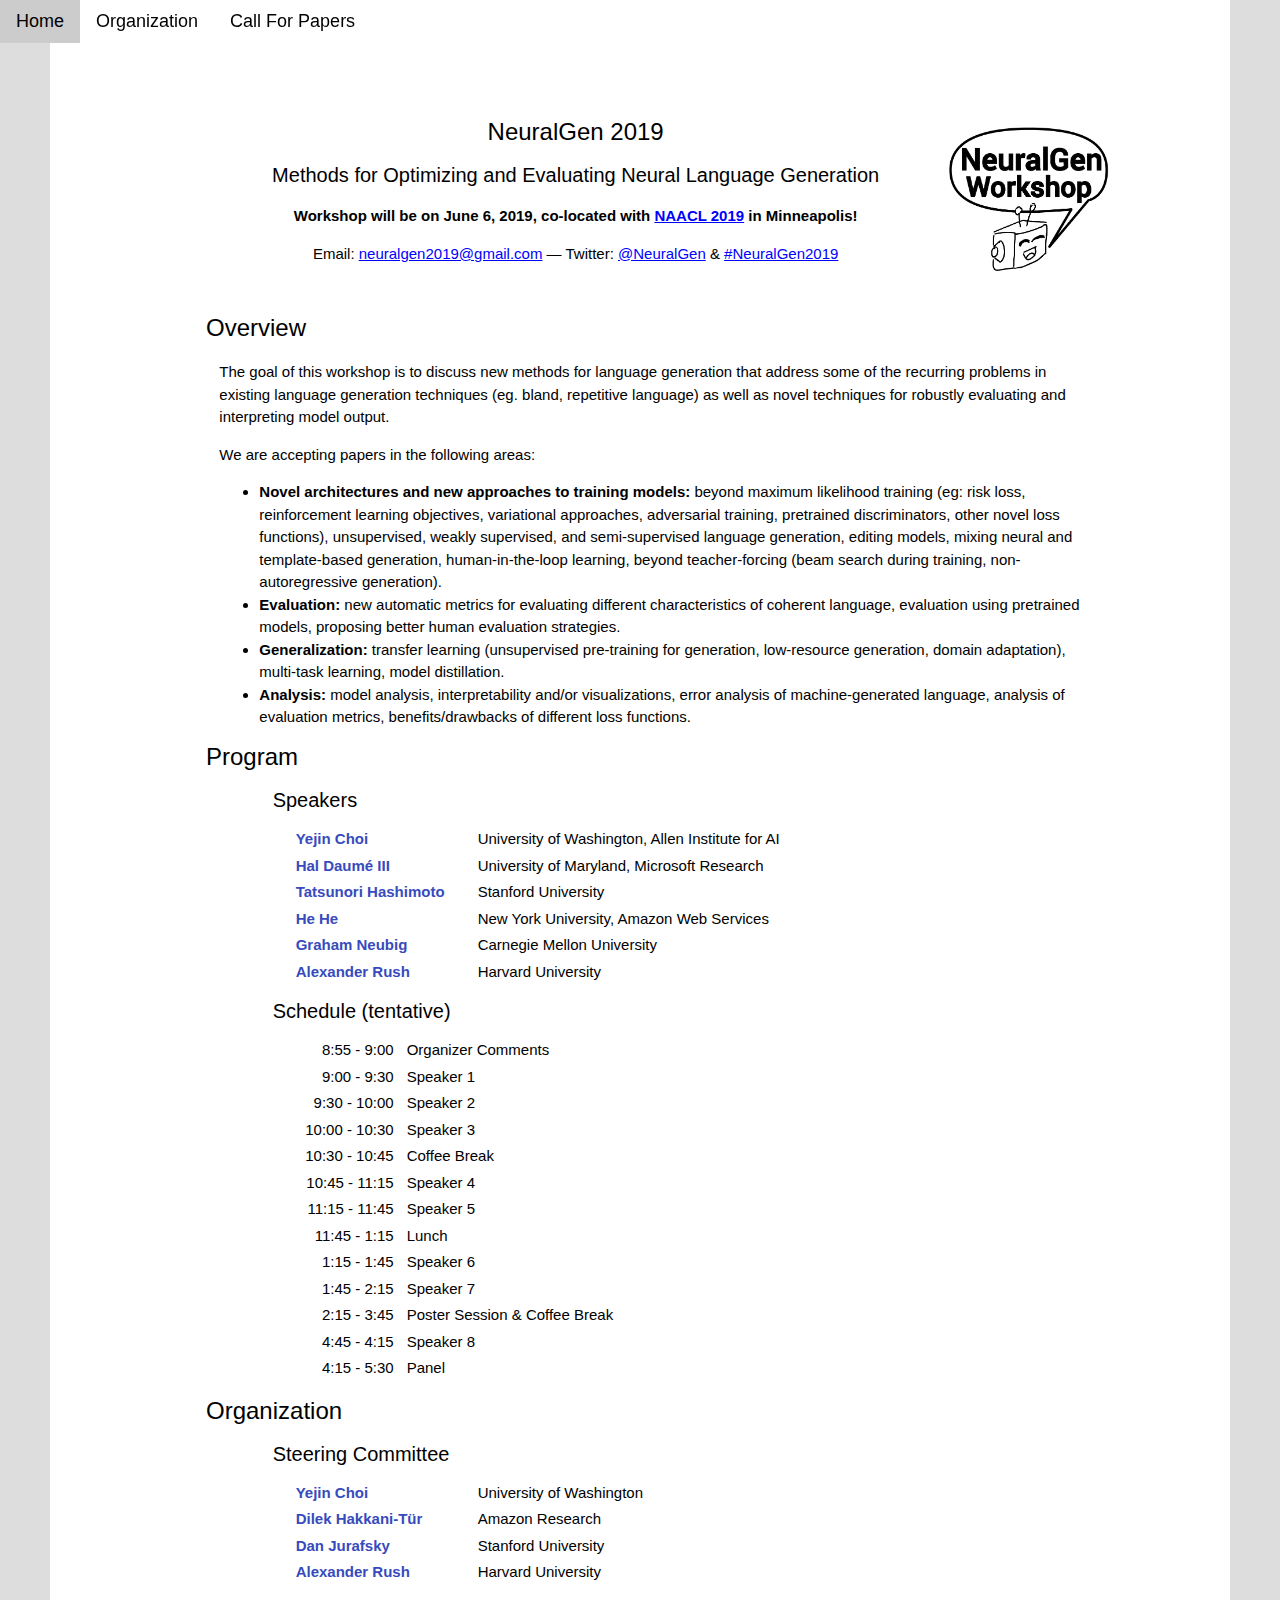
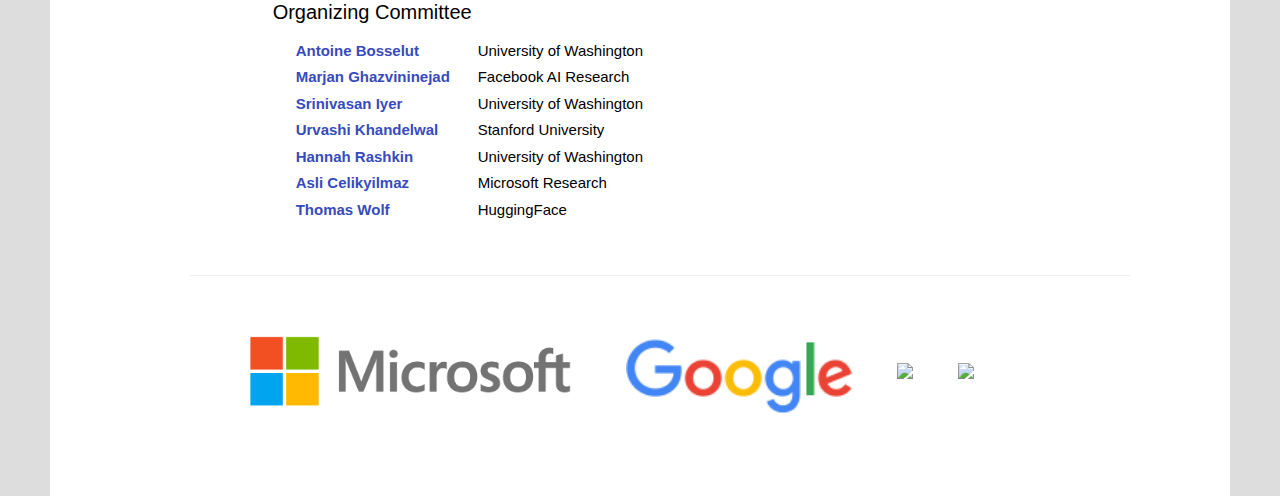
==== index.html @ fc045b29 "add links to homepages" ====
<!DOCTYPE html>
<html>
<title>NeuralGen Workshop</title>
<meta charset="UTF-8">
<meta name="viewport" content="width=device-width, initial-scale=1">
<link rel="stylesheet" href="https://www.w3schools.com/w3css/4/w3.css">
<link rel="stylesheet" href="https://www.w3schools.com/lib/w3-theme-black.css">
<link rel="stylesheet" href="https://fonts.googleapis.com/css?family=Roboto">
<link rel="stylesheet" href="style.css">
<!--link rel="stylesheet" href="https://cdnjs.cloudflare.com/ajax/libs/font-awesome/4.7.0/css/font-awesome.min.css"-->
<style>
html,body,h3,h3,h3,h4,h5,h6 {font-family:sans-serif;}
.w3-sidebar {
  z-index: 3;
  width: 120px;
  top: 43px;
  bottom: 0;
  height: inherit;
}
.w3-top-padding-64{
  padding-top: 64px!important;;
}
.name a{
  color:#374bbd;text-decoration: none;
}
</style>
<body>

<!-- Navbar -->
<div class="w3-top">
  <div class="w3-bar w3-theme w3-top w3-left-align w3-large">
    <a class="w3-bar-item w3-button w3-right w3-hide-large w3-hover-white w3-large w3-theme-l1" href="javascript:void(0)" onclick="w3_open()"><i class="fa fa-bars"></i></a>
    <a href="index.html" class="w3-bar-item w3-button w3-theme-l1">Home</a>
    <a href="organization.html" class="w3-bar-item w3-button w3-hide-small w3-hover-white">Organization</a>
    <a href="cfp.html" class="w3-bar-item w3-button w3-hide-small w3-hover-white">Call For Papers</a>
  </div>
</div>


<!--nav class="w3-sidebar w3-bar-block w3-collapse w3-large w3-theme-l5" id="mySidebar">
</nav-->


<!-- Main content: shift it to the right by 250 pixels when the sidebar is visible -->
<div class="w3-main">
<div class="w3-row w3-top-padding-64">
    <table width="100%" align="center" border="0" cellspacing="0" cellpadding="20">
        <tr>
<td width="75%">
<div class="w3-container" style="text-align:center">
    <table width="100%" align="center" border="0" cellspacing="0" cellpadding="20">
        <tr>
          <td width="67%" valign="middle">
<h3 style="text-align:center"> NeuralGen 2019
  </h3>
  <h4 style="text-align:center">
    Methods for Optimizing and Evaluating Neural Language Generation
  </h4>
  <p><b>Workshop will be on June 6, 2019, co-located with <a href="https://naacl2019.org/">NAACL 2019</a> in Minneapolis!</b></p>

      <p>Email: <a href="mailto:neuralgen2019@gmail.com">neuralgen2019@gmail.com</a> — Twitter: <a href="https://twitter.com/NeuralGen">@NeuralGen</a> & <a href="https://twitter.com/hashtag/neuralgen2019?src=hash">#NeuralGen2019</a></p>
    
    </td>  
      <td width="20%">
          <img src="images/NeuralGen_logo_final.png" width="100%">
        </td>
      </tr>
    </table>
  </div>
    <div class="w3-container">
      <h3 class="w3-text">Overview</h3>
      <div style="margin-left: 10pt;margin-right: 10pt;">
      <p>The goal of this workshop is to discuss new methods for language generation that address some of the recurring problems in existing language generation techniques (eg. bland, repetitive language) as well as novel techniques for robustly evaluating and interpreting model output.</p>
      <p>We are accepting papers in the following areas:</p>
      <ul>
      <li><b>Novel architectures and new approaches to training models:</b> beyond maximum likelihood training (eg: risk loss, reinforcement learning objectives, variational approaches, adversarial training, pretrained discriminators, other novel loss functions), unsupervised, weakly supervised, and semi-supervised language generation, editing models, mixing neural and template-based generation, human-in-the-loop learning, beyond teacher-forcing (beam search during training, non-autoregressive generation).</li>
      <li><b>Evaluation:</b> new automatic metrics for evaluating different characteristics of coherent language, evaluation using pretrained models, proposing better human evaluation strategies.</li>
      <li><b>Generalization:</b> transfer learning (unsupervised pre-training for generation, low-resource generation, domain adaptation), multi-task learning, model distillation.</li>
      <li><b>Analysis:</b> model analysis, interpretability and/or visualizations, error analysis of machine-generated language, analysis of evaluation metrics, benefits/drawbacks of different loss functions.
        </li></ul>
    </div>
    </div>
    <!--div class="w3-third w3-container">
      <p class="w3-border w3-padding-large w3-padding-32 w3-center">AD</p>
      <p class="w3-border w3-padding-large w3-padding-64 w3-center">AD</p>
    </div-->
  </div>

  <div class="w3-row">
    <div class=" w3-container">
      <h3 class="w3-text">Program</h3>

      <div style="margin-left: 50pt;margin-right: 10pt">
      <!--h4>Highlights</h4>
      <ul>
        <li>6-8 speakers</li><li>Poster Session</li><li>Panel Discussion</li>
      </ul-->

      <h4>Speakers</h4>
      <table >

        <tr>
        <td class="name" width="180px"><a href="https://homes.cs.washington.edu/~yejin/"> Yejin Choi</a></td><td class="institution"> University of Washington, Allen Institute for AI</td>
        </tr>

        <tr>
        <td class="name"><a href="http://users.umiacs.umd.edu/~hal/">Hal Daum&eacute;  III</a></td><td class="institution"> University of Maryland, Microsoft Research</td>
        </tr>

        <tr>
        <td class="name"><a href="https://thashim.github.io/">Tatsunori Hashimoto</a></td><td class="institution"> Stanford University</td>
        </tr>

        <tr>
        <td class="name"><a href="https://hhexiy.github.io/">He He</a></td><td class="institution"> New York University, Amazon Web Services</td>
        </tr>

        <tr>
        <td class="name"><a href="http://www.phontron.com/">Graham Neubig</a></td><td class="institution"> Carnegie Mellon University</td>
        </tr>
        
        <tr>
        <td class="name"><a href="https://nlp.seas.harvard.edu/rush.html">Alexander Rush</a></td><td class="institution"> Harvard University</td>
        </tr>
      </table>

      <h4>Schedule (tentative)</h4>
      <table>
        <tr><td width="100px" style="text-align:right">8:55 - 9:00</td><td style="padding-left:10px">Organizer Comments</td></tr>
        <tr><td style="text-align:right"> 9:00 - 9:30</td><td style="padding-left:10px">Speaker 1</td></tr>
        <tr><td style="text-align:right"> 9:30 - 10:00</td><td style="padding-left:10px">Speaker 2</td></tr>
        <tr><td style="text-align:right"> 10:00 - 10:30</td><td style="padding-left:10px">Speaker 3</td></tr>
        <tr><td style="text-align:right"> 10:30 - 10:45</td><td style="padding-left:10px">Coffee Break</td></tr>
        <tr><td style="text-align:right"> 10:45 - 11:15</td><td style="padding-left:10px">Speaker 4</td></tr>
        <tr><td style="text-align:right"> 11:15 - 11:45</td><td style="padding-left:10px">Speaker 5</td></tr>
        <tr><td style="text-align:right"> 11:45 - 1:15</td><td style="padding-left:10px">Lunch</td></tr>
        <tr><td style="text-align:right"> 1:15 - 1:45</td><td style="padding-left:10px">Speaker 6</td></tr>
        <tr><td style="text-align:right"> 1:45 - 2:15</td><td style="padding-left:10px">Speaker 7</td></tr>
        <tr><td style="text-align:right"> 2:15 - 3:45</td><td style="padding-left:10px">Poster Session  & Coffee Break</td></tr>
        <tr><td style="text-align:right"> 4:45 - 4:15</td><td style="padding-left:10px">Speaker 8</td></tr>
        <tr><td style="text-align:right"> 4:15 - 5:30</td><td style="padding-left:10px">Panel</td></tr>

      </table>
    </div>
    </div>
    <!--div class="w3-third w3-container">
      <p class="w3-border w3-padding-large w3-padding-32 w3-center">AD</p>
      <p class="w3-border w3-padding-large w3-padding-64 w3-center">AD</p>
    </div-->
  </div>
  <div class="w3-row" style="padding-bottom:30px;">
    <div class="w3-container">
      <h3 class="w3-text">Organization</h3>

      <div style="margin-left: 50pt;margin-right: 10pt">
      <h4>Steering Committee</h4>
      <table>
        <tr>
        <td width="180px" class="name"><a href="https://homes.cs.washington.edu/~yejin/"> Yejin Choi </a></td><td class="institution"> University of Washington </td>
        </tr>
        <tr>
        <td class="name"><a href="https://scholar.google.com/citations?user=GMcL_9kAAAAJ">Dilek Hakkani-Tür</a></td><td class="institution"> Amazon Research</td>
        </tr>
        <tr>
        <td class="name"><a href="https://web.stanford.edu/~jurafsky/">Dan Jurafsky</a></td><td class="institution">Stanford University</td>
        </tr>
        <tr>
        <td class="name"><a href="https://nlp.seas.harvard.edu/rush.html">Alexander Rush</a></td><td class="institution"> Harvard University</td>
        </tr>
      </table>
      <h4>Organizing Committee</h4>
      <table>
        <tr>
        <td width="180px" class="name"><a href="https://atcbosselut.github.io/">Antoine Bosselut</a></td><td class="institution"> University of Washington</td>
        </tr>
        <tr>
        <td class="name"><a href="https://scholar.google.com/citations?user=IRTtnAIAAAAJ&hl=en">Marjan Ghazvininejad</a></td><td class="institution">Facebook AI Research</td>
        </tr>
        <tr>
        <td class="name"><a href="http://sriniiyer.github.io/">Srinivasan Iyer</a></td><td class="institution">University of Washington</td>
        </tr>
        <tr>
        <td class="name"><a href="https://nlp.stanford.edu/~urvashik/">Urvashi Khandelwal</a></td><td class="institution"> Stanford University</td>
        </tr>
        <tr>
        <td class="name"><a href="https://homes.cs.washington.edu/~hrashkin/">Hannah Rashkin</a></td><td class="institution">University of Washington</td>
        </tr>
        <tr>
        <td class="name"><a href="https://www.microsoft.com/en-us/research/people/aslicel/"> Asli Celikyilmaz</a></td><td class="institution">Microsoft Research</td>
        </tr>
        <tr>
        <td class="name"><a href="http://thomwolf.io/">Thomas Wolf</a></td><td class="institution">HuggingFace</td>
        </tr>
      </table>



    </div>
  </div>

  </div>
<hr>
  <div class="w3-row" style="padding-bottom:30px;">
    <div class="w3-container">
      <!--h3 class="w3-text">Sponsors</h3>
      <img src="images/Microsoft-logo_rgb_gray.png" width="300px">&nbsp;&nbsp;
      <img style="margin-top:15px" src="images/GoogleLogo_Color.png" width="180px">&nbsp;&nbsp;&nbsp;&nbsp;&nbsp;&nbsp;&nbsp;&nbsp;&nbsp;
      <img src="images/huggingface.png" width="80px">&nbsp;&nbsp;&nbsp;&nbsp;&nbsp;&nbsp;&nbsp;&nbsp;&nbsp;&nbsp;
      <img src="images/facebook-logo.png" width="100px">&nbsp;&nbsp;&nbsp;&nbsp;&nbsp;&nbsp;&nbsp;&nbsp;
      <br-->

      <img src="images/Microsoft-logo_rgb_gray.png" height="150px">&nbsp;&nbsp;
      <img style="margin-top:15px" src="images/GoogleLogo_Color.png" height="80px">&nbsp;&nbsp;&nbsp;&nbsp;&nbsp;&nbsp;&nbsp;&nbsp;&nbsp;
      <img src="images/huggingface.png" height="100px">&nbsp;&nbsp;&nbsp;&nbsp;&nbsp;&nbsp;&nbsp;&nbsp;&nbsp;&nbsp;
      <img src="images/facebook-logo.png" height="40px">&nbsp;&nbsp;&nbsp;&nbsp;&nbsp;&nbsp;&nbsp;&nbsp;

    </div>
  </div>

<!-- END MAIN -->
</div>

<script>
// Get the Sidebar
var mySidebar = document.getElementById("mySidebar");


</script>
</body>
</html>
---- style.css ----
.name {
   font-weight: bold;
   font-size: 15px;
}
.institution{
   font-weight:lighter;
   %color:#557777;
}

table{
   margin-left:20px;
   margin-right:20px;
}



body{
   background-color:#dddddd;
}

.w3-main{
   margin-left:50px;
   margin-right: 50px;
   padding-left:100px;
   padding-right:100px;
   background-color:white;
}

#timer{
   color:#4682b4;
}

ul{
   margin:0px;
}

td,tr{
   height:20px;
}

a{
   color:blue;
}
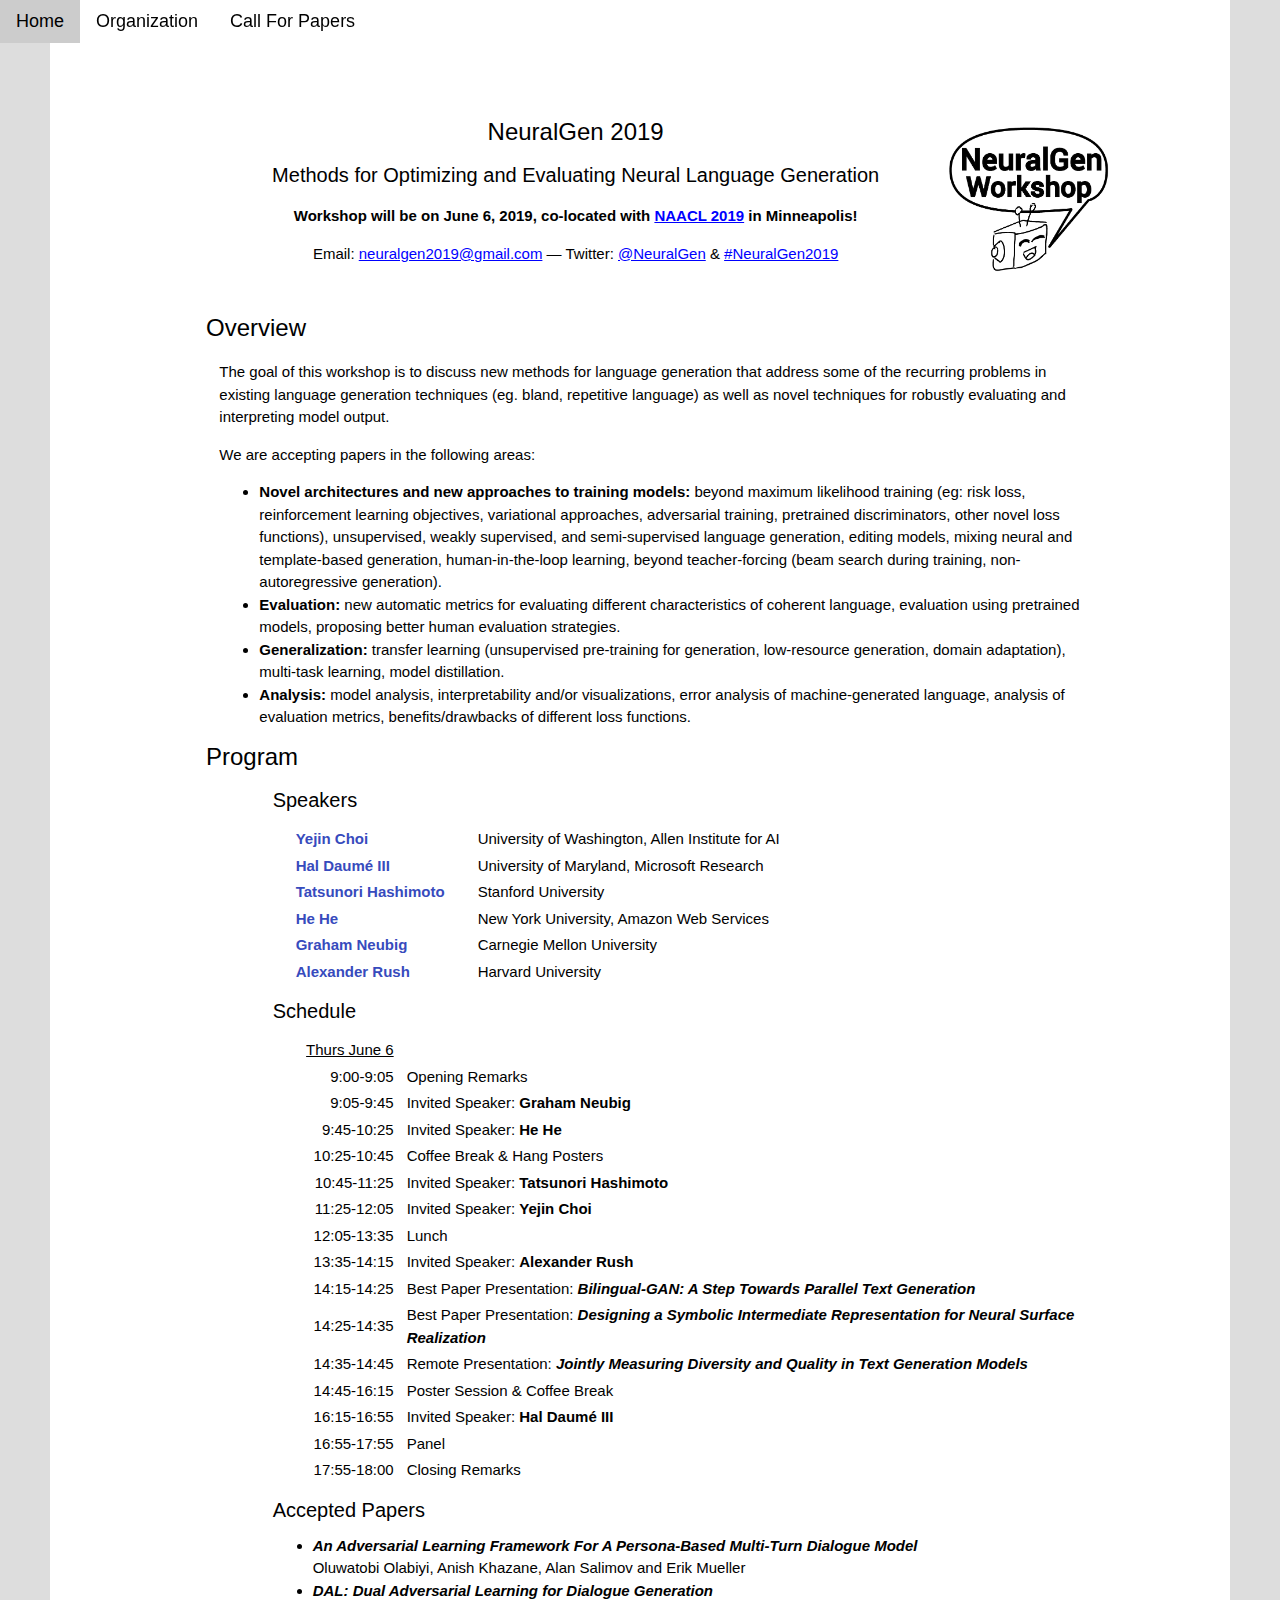
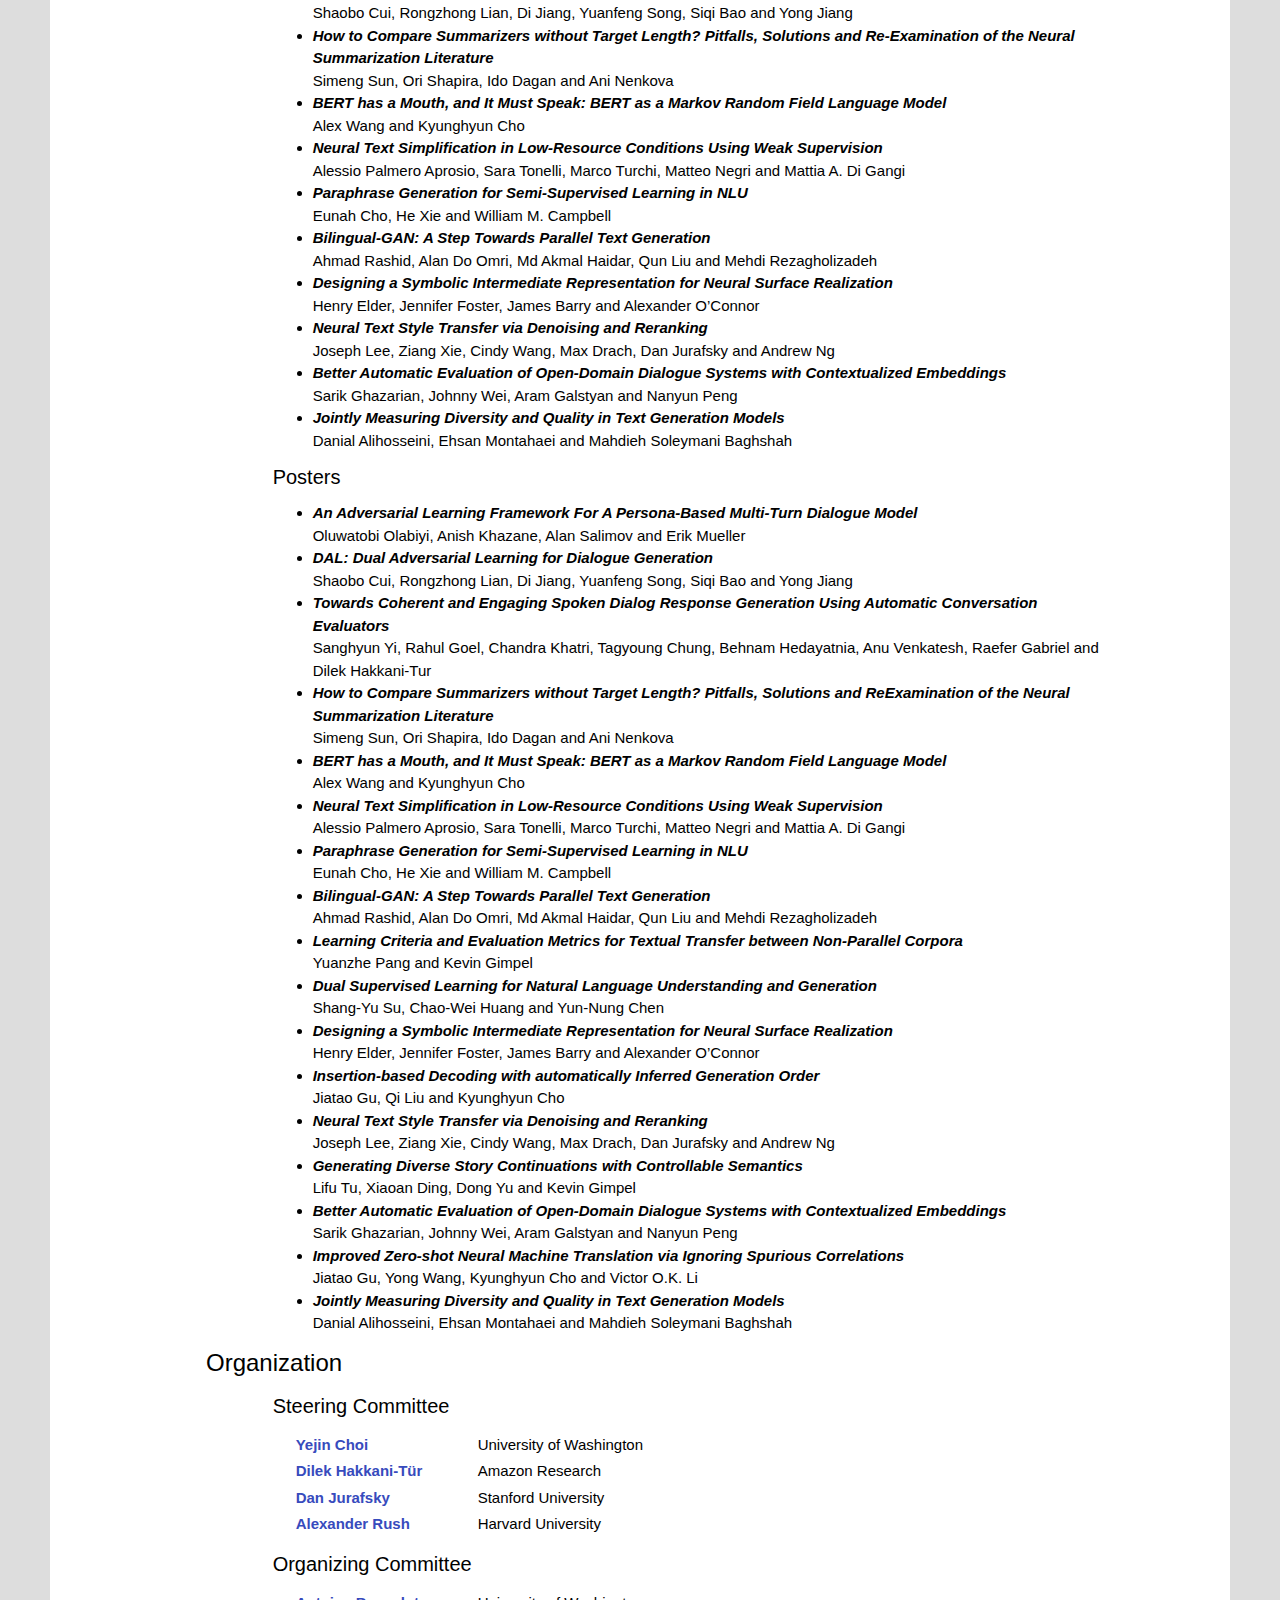
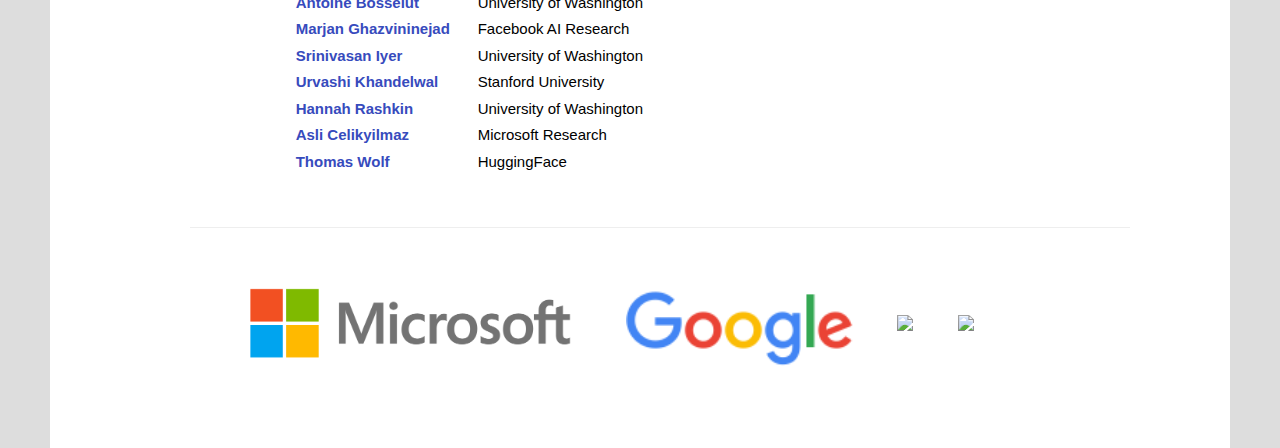
==== commit 0f7226e2: "updated schedule + ppr and poster list" ====
--- a/index.html
+++ b/index.html
@@ -23,10 +23,17 @@
 .name a{
   color:#374bbd;text-decoration: none;
 }
+.schedulename{
+  font-weight:bold;
+}
+.papertitle{
+  font-style:italic;
+  font-weight:bold;
+}
 </style>
 <body>
 
-<!-- Navbar -->
+<!-Navbar -->
 <div class="w3-top">
   <div class="w3-bar w3-theme w3-top w3-left-align w3-large">
     <a class="w3-bar-item w3-button w3-right w3-hide-large w3-hover-white w3-large w3-theme-l1" href="javascript:void(0)" onclick="w3_open()"><i class="fa fa-bars"></i></a>
@@ -41,7 +48,7 @@
 </nav-->
 
 
-<!-- Main content: shift it to the right by 250 pixels when the sidebar is visible -->
+<!-Main content: shift it to the right by 250 pixels when the sidebar is visible -->
 <div class="w3-main">
 <div class="w3-row w3-top-padding-64">
     <table width="100%" align="center" border="0" cellspacing="0" cellpadding="20">
@@ -124,23 +131,123 @@
         </tr>
       </table>
 
-      <h4>Schedule (tentative)</h4>
+      <h4>Schedule</h4>
       <table>
-        <tr><td width="100px" style="text-align:right">8:55 - 9:00</td><td style="padding-left:10px">Organizer Comments</td></tr>
-        <tr><td style="text-align:right"> 9:00 - 9:30</td><td style="padding-left:10px">Speaker 1</td></tr>
-        <tr><td style="text-align:right"> 9:30 - 10:00</td><td style="padding-left:10px">Speaker 2</td></tr>
-        <tr><td style="text-align:right"> 10:00 - 10:30</td><td style="padding-left:10px">Speaker 3</td></tr>
-        <tr><td style="text-align:right"> 10:30 - 10:45</td><td style="padding-left:10px">Coffee Break</td></tr>
-        <tr><td style="text-align:right"> 10:45 - 11:15</td><td style="padding-left:10px">Speaker 4</td></tr>
-        <tr><td style="text-align:right"> 11:15 - 11:45</td><td style="padding-left:10px">Speaker 5</td></tr>
-        <tr><td style="text-align:right"> 11:45 - 1:15</td><td style="padding-left:10px">Lunch</td></tr>
-        <tr><td style="text-align:right"> 1:15 - 1:45</td><td style="padding-left:10px">Speaker 6</td></tr>
-        <tr><td style="text-align:right"> 1:45 - 2:15</td><td style="padding-left:10px">Speaker 7</td></tr>
-        <tr><td style="text-align:right"> 2:15 - 3:45</td><td style="padding-left:10px">Poster Session  & Coffee Break</td></tr>
-        <tr><td style="text-align:right"> 4:45 - 4:15</td><td style="padding-left:10px">Speaker 8</td></tr>
-        <tr><td style="text-align:right"> 4:15 - 5:30</td><td style="padding-left:10px">Panel</td></tr>
-
+        <tr><td width="100px" style="text-align:right"><u>Thurs June 6</u></td><td style="padding-left:10px"></td></tr>
+        <tr><td width="100px" style="text-align:right">9:00-9:05</td><td style="padding-left:10px">Opening Remarks</td></tr>
+        <tr><td style="text-align:right"> 9:05-9:45</td><td style="padding-left:10px">Invited Speaker: <span class="schedulename">Graham Neubig</span></td></tr>
+        <tr><td style="text-align:right"> 9:45-10:25</td><td style="padding-left:10px">Invited Speaker: <span class="schedulename">He He</span></td></tr>
+        <tr><td style="text-align:right"> 10:25-10:45</td><td style="padding-left:10px">Coffee Break & Hang Posters</td></tr>
+        <tr><td style="text-align:right"> 10:45-11:25</td><td style="padding-left:10px">Invited Speaker: <span class="schedulename">Tatsunori Hashimoto</span></td></tr>
+        <tr><td style="text-align:right"> 11:25-12:05</td><td style="padding-left:10px">Invited Speaker: <span class="schedulename">Yejin Choi</span></td></tr>
+        <tr><td style="text-align:right"> 12:05-13:35</td><td style="padding-left:10px">Lunch</td></tr>
+        <tr><td style="text-align:right"> 13:35-14:15</td><td style="padding-left:10px">Invited Speaker: <span class="schedulename">Alexander Rush</span></td></tr>
+        <tr><td style="text-align:right"> 14:15-14:25</td><td style="padding-left:10px">Best Paper Presentation: <span class="papertitle">Bilingual-GAN: A Step Towards Parallel Text Generation</span></td></tr>
+        <tr><td style="text-align:right"> 14:25-14:35</td><td style="padding-left:10px">Best Paper Presentation: <span class="papertitle">Designing a Symbolic Intermediate Representation for Neural Surface Realization</span> </td></tr>
+        <tr><td style="text-align:right"> 14:35-14:45</td><td style="padding-left:10px">Remote Presentation: <span class="papertitle">Jointly Measuring Diversity and Quality in Text Generation Models</span></td></tr>
+        <tr><td style="text-align:right"> 14:45-16:15</td><td style="padding-left:10px">Poster Session  & Coffee Break</td></tr>
+        <tr><td style="text-align:right"> 16:15-16:55</td><td style="padding-left:10px">Invited Speaker:  <span class="schedulename">Hal Daumé III</span></td></tr>
+        <tr><td style="text-align:right"> 16:55-17:55</td><td style="padding-left:10px">Panel</td></tr>
+        <tr><td style="text-align:right"> 17:55-18:00</td><td style="padding-left:10px">Closing Remarks</td></tr>
       </table>
+
+      <h4>Accepted Papers</h4>
+    <ul>
+      <li>
+ <span class="papertitle">An Adversarial Learning Framework For A Persona-Based Multi-Turn Dialogue Model</span><br>
+Oluwatobi Olabiyi, Anish Khazane, Alan Salimov and Erik Mueller
+      </li><li>
+ <span class="papertitle">DAL: Dual Adversarial Learning for Dialogue Generation</span><br>
+Shaobo Cui, Rongzhong Lian, Di Jiang, Yuanfeng Song, Siqi Bao and Yong Jiang
+      </li><li>
+ <span class="papertitle">How to Compare Summarizers without Target Length? Pitfalls, Solutions and Re-Examination of the Neural Summarization Literature</span><br>
+Simeng Sun, Ori Shapira, Ido Dagan and Ani Nenkova
+      </li><li>
+ <span class="papertitle">BERT has a Mouth, and It Must Speak: BERT as a Markov Random Field Language Model</span><br>
+Alex Wang and Kyunghyun Cho
+      </li><li>
+ <span class="papertitle">Neural Text Simplification in Low-Resource Conditions Using Weak Supervision</span><br>
+Alessio Palmero Aprosio, Sara Tonelli, Marco Turchi, Matteo Negri and Mattia A. Di Gangi
+      </li><li>
+ <span class="papertitle">Paraphrase Generation for Semi-Supervised Learning in NLU</span><br>
+Eunah Cho, He Xie and William M. Campbell
+      </li><li>
+ <span class="papertitle">Bilingual-GAN: A Step Towards Parallel Text Generation</span><br>
+Ahmad Rashid, Alan Do Omri, Md Akmal Haidar, Qun Liu and Mehdi Rezagholizadeh 
+      </li><li>
+ <span class="papertitle">Designing a Symbolic Intermediate Representation for Neural Surface Realization</span><br>
+Henry Elder, Jennifer Foster, James Barry and Alexander O’Connor
+      </li><li>
+ <span class="papertitle">Neural Text Style Transfer via Denoising and Reranking</span><br>
+Joseph Lee, Ziang Xie, Cindy Wang, Max Drach, Dan Jurafsky and Andrew Ng
+      </li><li>
+ <span class="papertitle">Better Automatic Evaluation of Open-Domain Dialogue Systems with Contextualized Embeddings</span><br>
+Sarik Ghazarian, Johnny Wei, Aram Galstyan and Nanyun Peng
+      </li><li>
+ <span class="papertitle">Jointly Measuring Diversity and Quality in Text Generation Models</span><br>
+Danial Alihosseini, Ehsan Montahaei and Mahdieh Soleymani Baghshah
+      </li>
+    </ul>
+
+      <h4>Posters</h4>
+
+<ul>
+  <li>
+<span class="papertitle">An Adversarial Learning Framework For A Persona-Based Multi-Turn Dialogue Model</span><br>
+Oluwatobi Olabiyi, Anish Khazane, Alan Salimov and Erik Mueller
+ </li><li>
+<span class="papertitle">DAL: Dual Adversarial Learning for Dialogue Generation</span><br>
+Shaobo Cui, Rongzhong Lian, Di Jiang, Yuanfeng Song, Siqi Bao and Yong Jiang
+ </li><li>
+<span class="papertitle">Towards Coherent and Engaging Spoken Dialog Response Generation Using Automatic Conversation Evaluators</span><br>
+Sanghyun Yi, Rahul Goel, Chandra Khatri, Tagyoung Chung, Behnam Hedayatnia, Anu Venkatesh, Raefer Gabriel and Dilek Hakkani-Tur
+ </li><li>
+<span class="papertitle">How to Compare Summarizers without Target Length? Pitfalls, Solutions and ReExamination of the Neural Summarization Literature</span><br>
+Simeng Sun, Ori Shapira, Ido Dagan and Ani Nenkova
+ </li><li>
+<span class="papertitle">BERT has a Mouth, and It Must Speak: BERT as a Markov Random Field Language Model </span><br>
+Alex Wang and Kyunghyun Cho
+ </li><li>
+<span class="papertitle">Neural Text Simplification in Low-Resource Conditions Using Weak Supervision</span><br>
+Alessio Palmero Aprosio, Sara Tonelli, Marco Turchi, Matteo Negri and Mattia A. Di Gangi
+ </li><li>
+<span class="papertitle">Paraphrase Generation for Semi-Supervised Learning in NLU</span><br>
+Eunah Cho, He Xie and William M. Campbell
+ </li><li>
+<span class="papertitle">Bilingual-GAN: A Step Towards Parallel Text Generation</span><br>
+Ahmad Rashid, Alan Do Omri, Md Akmal Haidar, Qun Liu and Mehdi Rezagholizadeh
+ </li><li>
+<span class="papertitle">Learning Criteria and Evaluation Metrics for Textual Transfer between Non-Parallel Corpora</span><br>
+Yuanzhe Pang and Kevin Gimpel
+ </li><li>
+<span class="papertitle">Dual Supervised Learning for Natural Language Understanding and Generation</span><br>
+Shang-Yu Su, Chao-Wei Huang and Yun-Nung Chen
+ </li><li>
+<span class="papertitle">Designing a Symbolic Intermediate Representation for Neural Surface Realization</span><br>
+Henry Elder, Jennifer Foster, James Barry and Alexander O’Connor
+ </li><li>
+<span class="papertitle">Insertion-based Decoding with automatically Inferred Generation Order</span><br>
+Jiatao Gu, Qi Liu and Kyunghyun Cho
+ </li><li>
+<span class="papertitle">Neural Text Style Transfer via Denoising and Reranking</span><br>
+Joseph Lee, Ziang Xie, Cindy Wang, Max Drach, Dan Jurafsky and Andrew Ng
+ </li><li>
+<span class="papertitle">Generating Diverse Story Continuations with Controllable Semantics</span><br>
+Lifu Tu, Xiaoan Ding, Dong Yu and Kevin Gimpel
+ </li><li>
+<span class="papertitle">Better Automatic Evaluation of Open-Domain Dialogue Systems with Contextualized Embeddings</span><br>
+Sarik Ghazarian, Johnny Wei, Aram Galstyan and Nanyun Peng
+ </li><li>
+<span class="papertitle">Improved Zero-shot Neural Machine Translation via Ignoring Spurious Correlations</span><br>
+Jiatao Gu, Yong Wang, Kyunghyun Cho and Victor O.K. Li
+ </li><li>
+<span class="papertitle">Jointly Measuring Diversity and Quality in Text Generation Models</span><br>
+Danial Alihosseini, Ehsan Montahaei and Mahdieh Soleymani Baghshah
+ </li>
+
+</ul>
+
+
     </div>
     </div>
     <!--div class="w3-third w3-container">
@@ -217,7 +324,7 @@
     </div>
   </div>
 
-<!-- END MAIN -->
+<!-END MAIN -->
 </div>
 
 <script>
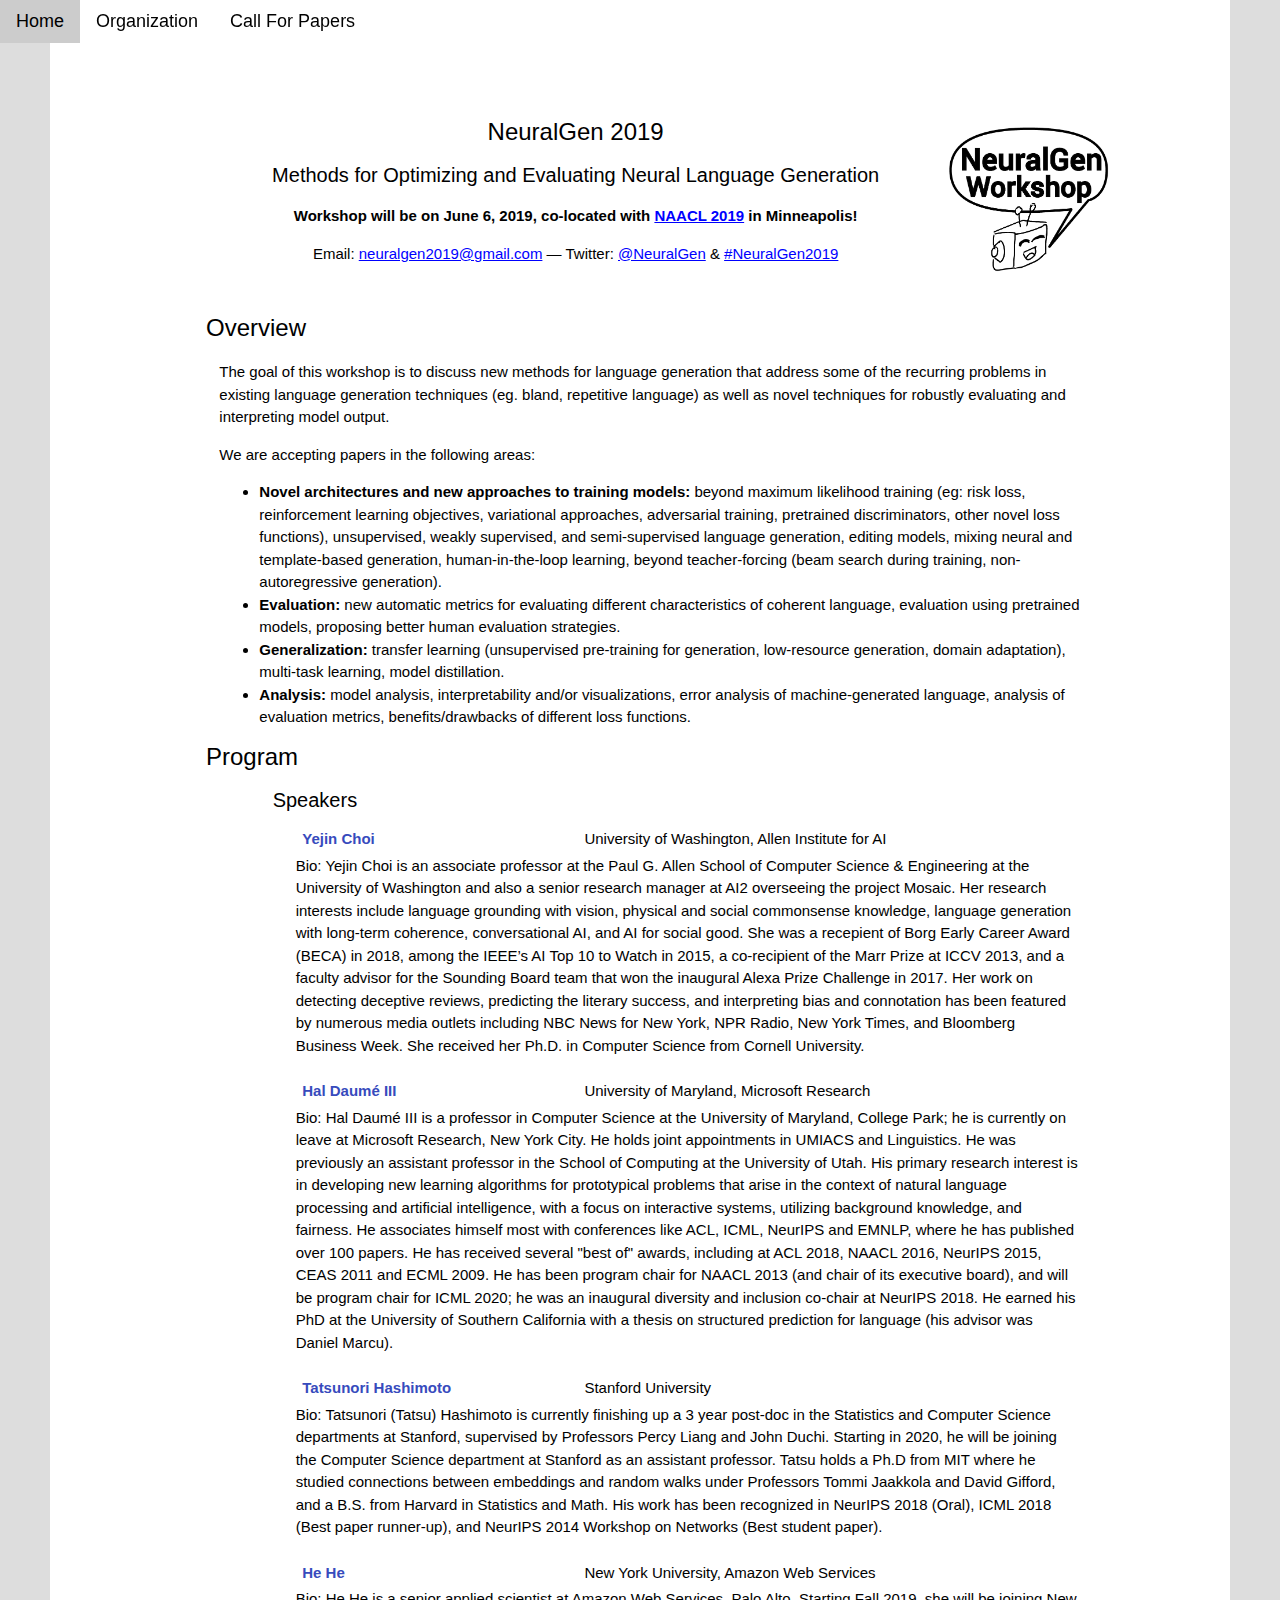
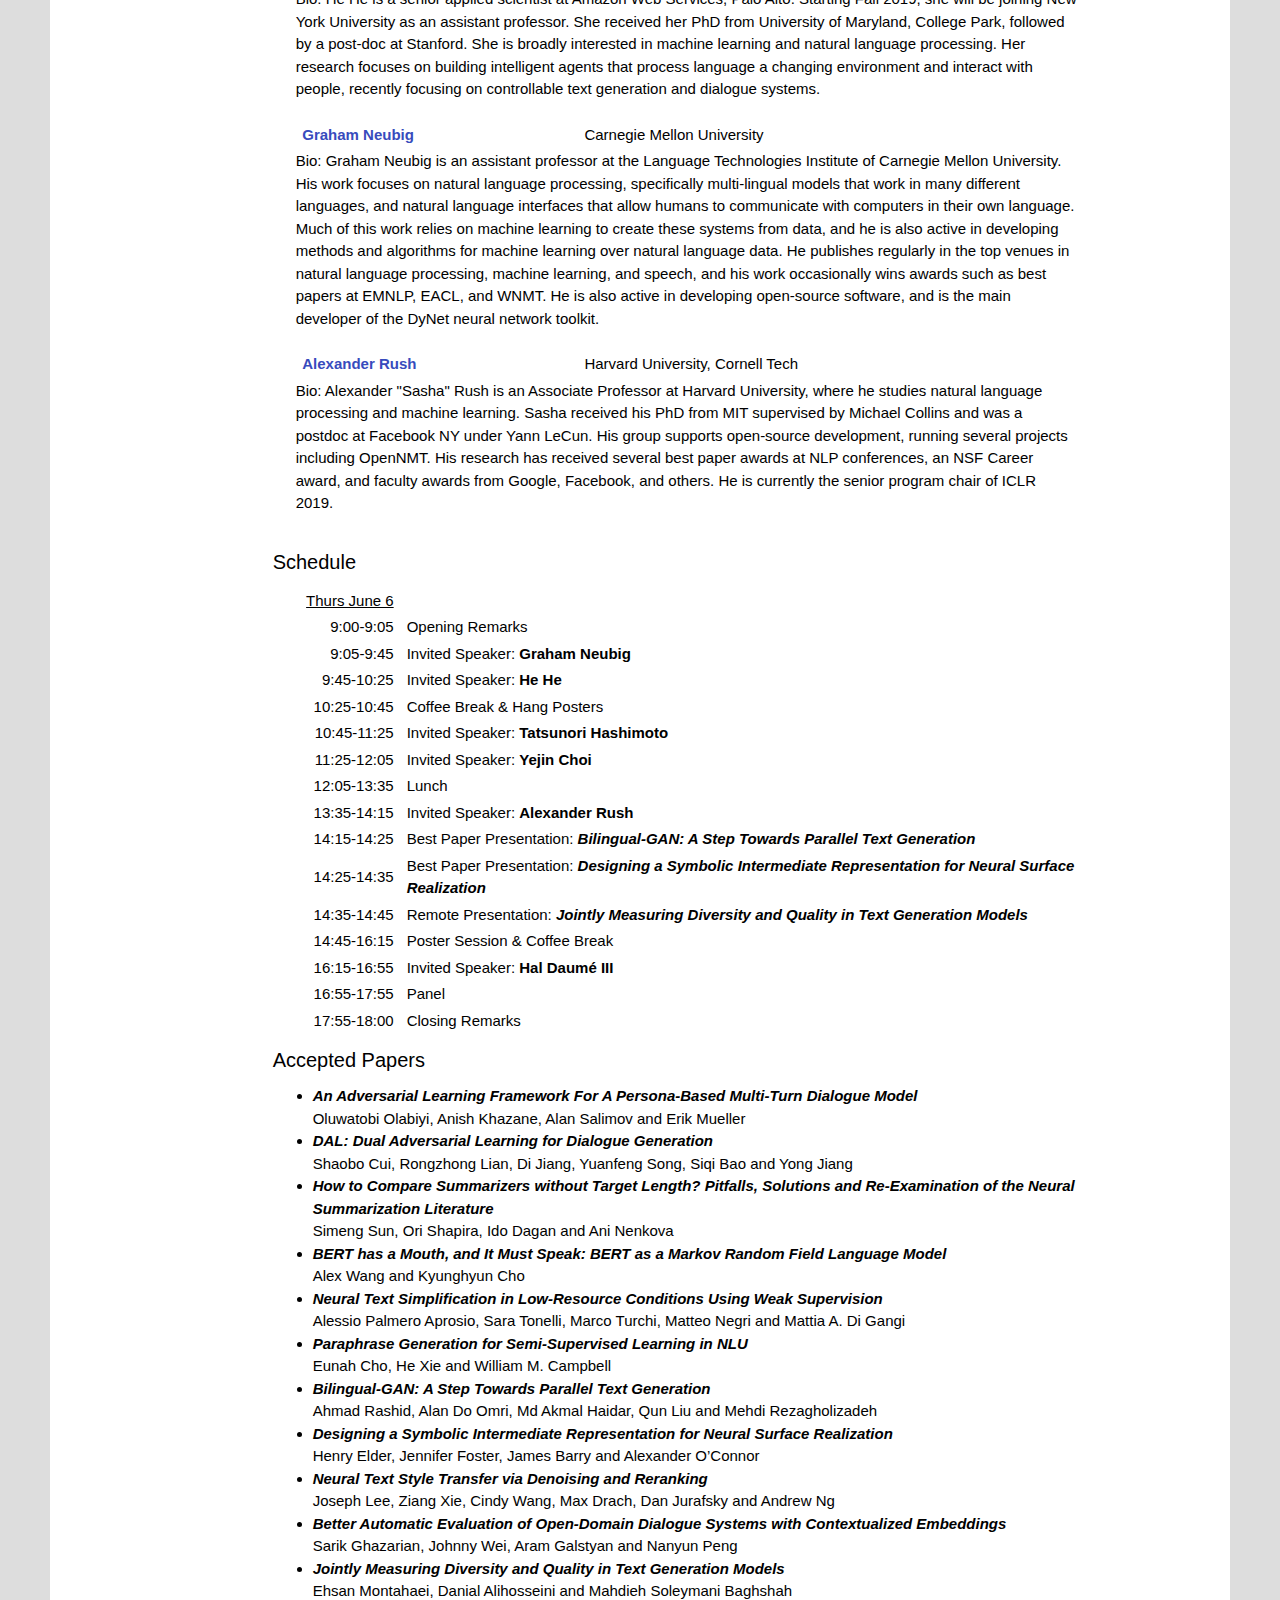
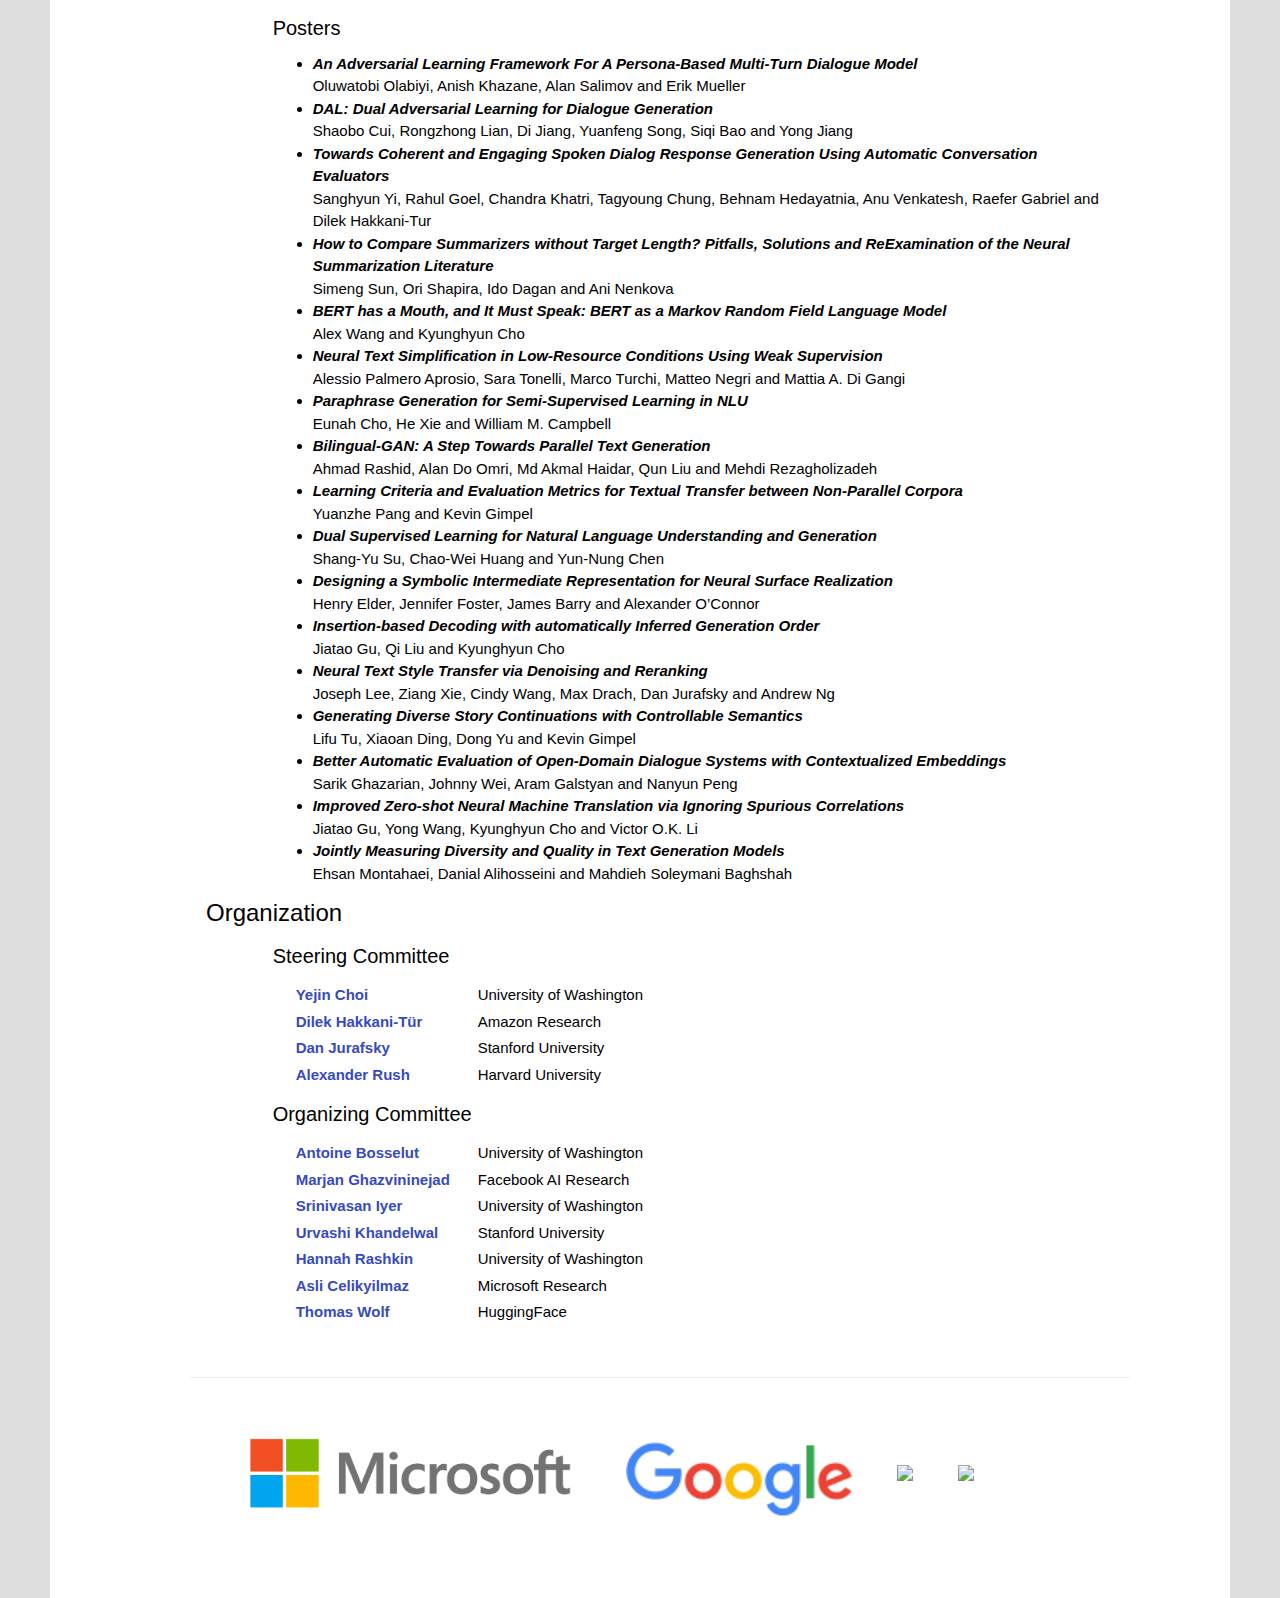
==== commit 957a978c: "added" ====
--- a/index.html
+++ b/index.html
@@ -104,32 +104,70 @@
       </ul-->
 
       <h4>Speakers</h4>
-      <table >
-
-        <tr>
-        <td class="name" width="180px"><a href="https://homes.cs.washington.edu/~yejin/"> Yejin Choi</a></td><td class="institution"> University of Washington, Allen Institute for AI</td>
-        </tr>
-
-        <tr>
-        <td class="name"><a href="http://users.umiacs.umd.edu/~hal/">Hal Daum&eacute;  III</a></td><td class="institution"> University of Maryland, Microsoft Research</td>
-        </tr>
-
-        <tr>
-        <td class="name"><a href="https://thashim.github.io/">Tatsunori Hashimoto</a></td><td class="institution"> Stanford University</td>
-        </tr>
-
-        <tr>
-        <td class="name"><a href="https://hhexiy.github.io/">He He</a></td><td class="institution"> New York University, Amazon Web Services</td>
-        </tr>
-
-        <tr>
-        <td class="name"><a href="http://www.phontron.com/">Graham Neubig</a></td><td class="institution"> Carnegie Mellon University</td>
-        </tr>
-        
-        <tr>
-        <td class="name"><a href="https://nlp.seas.harvard.edu/rush.html">Alexander Rush</a></td><td class="institution"> Harvard University</td>
+     <table >
+
+        <tr ><td ></td>
+            <td class="name" ><a href="https://homes.cs.washington.edu/~yejin/"> Yejin Choi</a></td>
+        <td class="institution"> University of Washington, Allen Institute for AI</td>
+        </tr>
+
+        <tr  id="ychoibio" >
+          <td colspan="4" class="bio" style="padding-bottom:20px">Bio: Yejin Choi is an associate professor at the Paul G. Allen School of Computer Science & Engineering at the University of Washington and also a senior research manager at AI2  overseeing the project Mosaic. Her research interests include language grounding with vision, physical and social commonsense knowledge, language generation with long-term coherence, conversational AI, and AI for social good. She was a recepient of Borg Early Career Award (BECA) in 2018, among the IEEE’s AI Top 10 to Watch in 2015, a co-recipient of the Marr Prize at ICCV 2013, and a faculty advisor for the Sounding Board team that won the inaugural Alexa Prize Challenge in 2017.  Her work on detecting deceptive reviews, predicting the literary success, and interpreting bias and connotation has been featured by numerous media outlets including NBC News for New York, NPR Radio, New York Times, and Bloomberg Business Week. She received her Ph.D. in Computer Science from Cornell University.
+</td>
+        </tr>
+
+        <tr >
+         <td ></td>
+        <td class="name"><a href="http://users.umiacs.umd.edu/~hal/">Hal Daum&eacute;  III</a></td>
+        <td class="institution"> University of Maryland, Microsoft Research</td>
+        </tr>
+
+        <tr  id="hdaumebio" >
+          <td colspan="4" class="bio" style="padding-bottom:20px">Bio: Hal Daumé III is a professor in Computer Science at the University of Maryland, College Park; he is currently on leave at Microsoft Research, New York City. He holds joint appointments in UMIACS and Linguistics. He was previously an assistant professor in the School of Computing at the University of Utah. His primary research interest is in developing new learning algorithms for prototypical problems that arise in the context of natural language processing and artificial intelligence, with a focus on interactive systems, utilizing background knowledge, and fairness. He associates himself most with conferences like ACL, ICML, NeurIPS and EMNLP, where he has published over 100 papers. He has received several "best of" awards, including at ACL 2018, NAACL 2016, NeurIPS 2015, CEAS 2011 and ECML 2009. He has been program chair for NAACL 2013 (and chair of its executive board), and will be program chair for ICML 2020; he was an inaugural diversity and inclusion co-chair at NeurIPS 2018. He earned his PhD at the University of Southern California with a thesis on structured prediction for language (his advisor was Daniel Marcu).</td>
+        </tr>
+
+        <tr >
+          <td ></td>
+        <td class="name"><a href="https://thashim.github.io/">Tatsunori Hashimoto</a></td>
+        <td class="institution"> Stanford University</td>
+        </tr>
+
+        <tr  id="thashimotobio" >
+          <td colspan="4" class="bio" style="padding-bottom:20px">Bio: Tatsunori (Tatsu) Hashimoto is currently finishing up a 3 year post-doc in the Statistics and Computer Science departments at Stanford, supervised by Professors Percy Liang and John Duchi. Starting in 2020, he will be joining the Computer Science department at Stanford as an assistant professor. Tatsu holds a Ph.D from MIT where he studied connections between embeddings and random walks under Professors Tommi Jaakkola and David Gifford, and a B.S. from Harvard in Statistics and Math. His work has been recognized in NeurIPS 2018 (Oral), ICML 2018 (Best paper runner-up), and NeurIPS 2014 Workshop on Networks (Best student paper).</td>
+        </tr>
+
+        <tr>
+          <td ></td>
+        <td class="name"><a href="https://hhexiy.github.io/">He He</a></td>
+        <td class="institution"> New York University, Amazon Web Services</td>
+        </tr>
+
+        <tr  id="hhebio">
+          <td colspan="4" class="bio" style="padding-bottom:20px" >Bio: He He is a senior applied scientist at Amazon Web Services, Palo Alto. Starting Fall 2019, she will be joining New York University as an assistant professor. She received her PhD from University of Maryland, College Park, followed by a post-doc at Stanford. She is broadly interested in machine learning and natural language processing.  Her research focuses on building intelligent agents that process language a changing environment and interact with people, recently focusing on controllable text generation and dialogue systems.</td>
+        </tr>
+
+        <tr >
+          <td ></td>
+        <td class="name"><a href="http://www.phontron.com/">Graham Neubig</a></td>
+        <td class="institution"> Carnegie Mellon University</td>
+        </tr>
+
+        <tr  id="gneubigbio">
+          <td colspan="4" class="bio" style="padding-bottom:20px">Bio: Graham Neubig is an assistant professor at the Language Technologies Institute of Carnegie Mellon University. His work focuses on natural language processing, specifically multi-lingual models that work in many different languages, and natural language interfaces that allow humans to communicate with computers in their own language. Much of this work relies on machine learning to create these systems from data, and he is also active in developing methods and algorithms for machine learning over natural language data. He publishes regularly in the top venues in natural language processing, machine learning, and speech, and his work occasionally wins awards such as best papers at EMNLP, EACL, and WNMT. He is also active in developing open-source software, and is the main developer of the DyNet neural network toolkit.</td>
+        </tr>
+
+        <tr >
+          <td ></td>
+          <td class="name"><a href="https://nlp.seas.harvard.edu/rush.html">Alexander Rush</a></td>
+        <td class="institution"> Harvard University, Cornell Tech</td>
+        </tr>
+
+        <tr  id="arushbio" >
+          <td colspan="4" class="bio" style="padding-bottom:20px" >Bio: Alexander "Sasha" Rush is an Associate Professor at Harvard University, where he studies natural language processing and machine learning. Sasha received his PhD from MIT supervised by Michael Collins and was a postdoc at Facebook NY under Yann LeCun. His group supports open-source development, running several projects including OpenNMT. His research has received several best paper awards at NLP conferences, an NSF Career award, and faculty awards from Google, Facebook, and others.  He is currently the senior program chair of ICLR 2019.</td>
         </tr>
       </table>
+
+   
 
       <h4>Schedule</h4>
       <table>
@@ -185,7 +223,7 @@
 Sarik Ghazarian, Johnny Wei, Aram Galstyan and Nanyun Peng
       </li><li>
  <span class="papertitle">Jointly Measuring Diversity and Quality in Text Generation Models</span><br>
-Danial Alihosseini, Ehsan Montahaei and Mahdieh Soleymani Baghshah
+Ehsan Montahaei, Danial Alihosseini and Mahdieh Soleymani Baghshah
       </li>
     </ul>
 
@@ -242,7 +280,7 @@
 Jiatao Gu, Yong Wang, Kyunghyun Cho and Victor O.K. Li
  </li><li>
 <span class="papertitle">Jointly Measuring Diversity and Quality in Text Generation Models</span><br>
-Danial Alihosseini, Ehsan Montahaei and Mahdieh Soleymani Baghshah
+Ehsan Montahaei, Danial Alihosseini and Mahdieh Soleymani Baghshah
  </li>
 
 </ul>
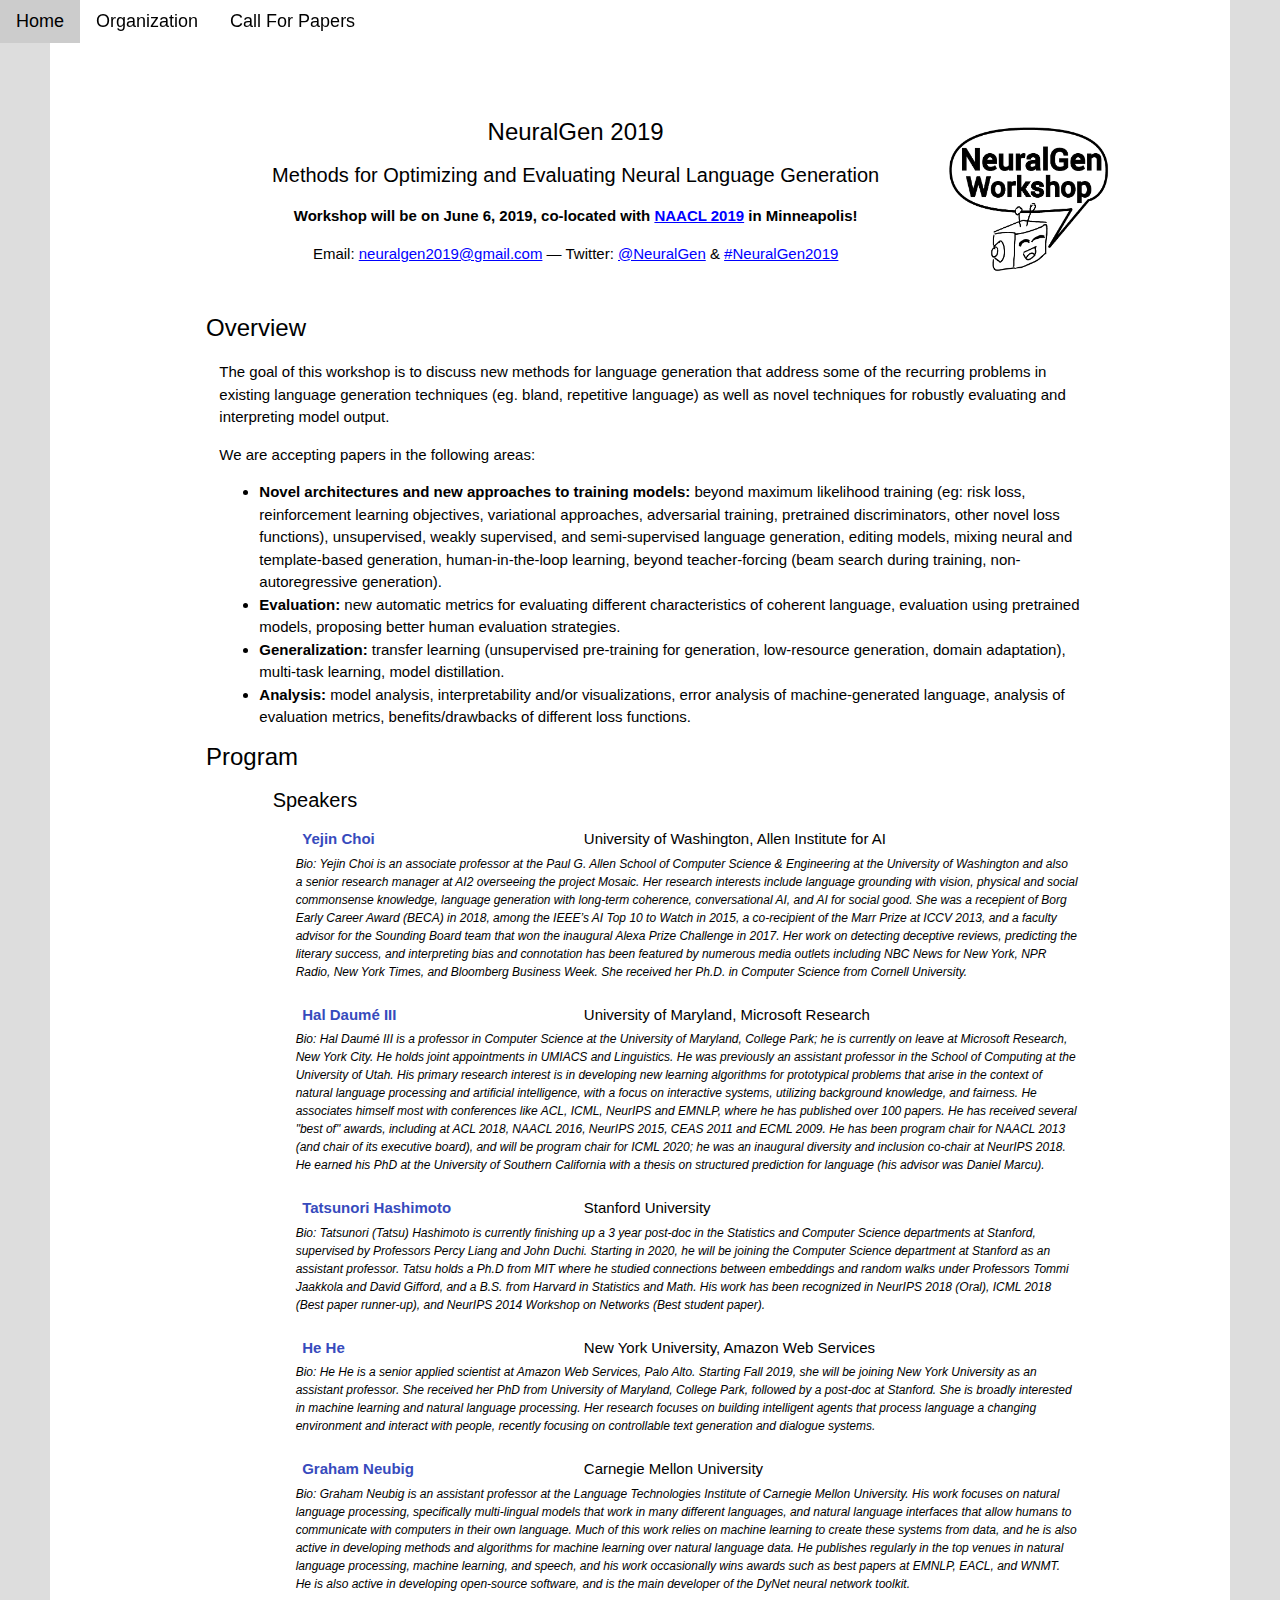
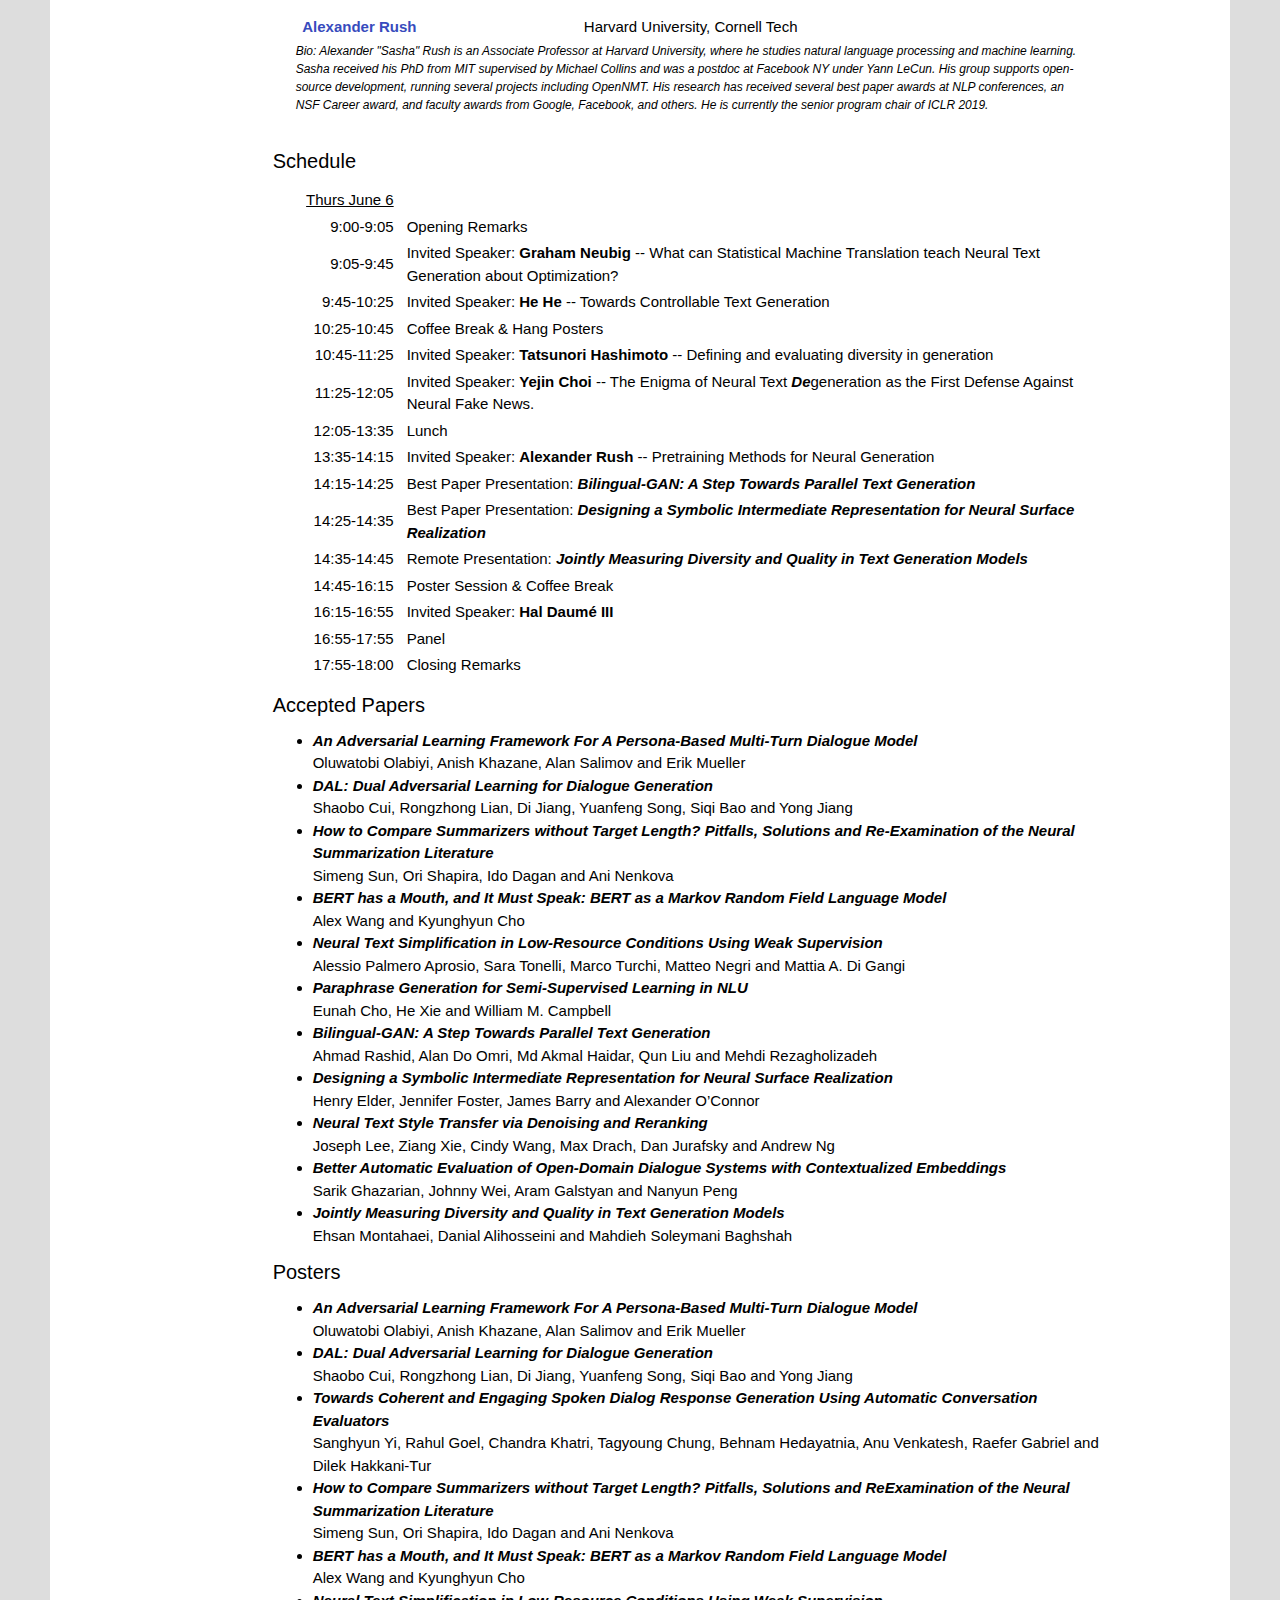
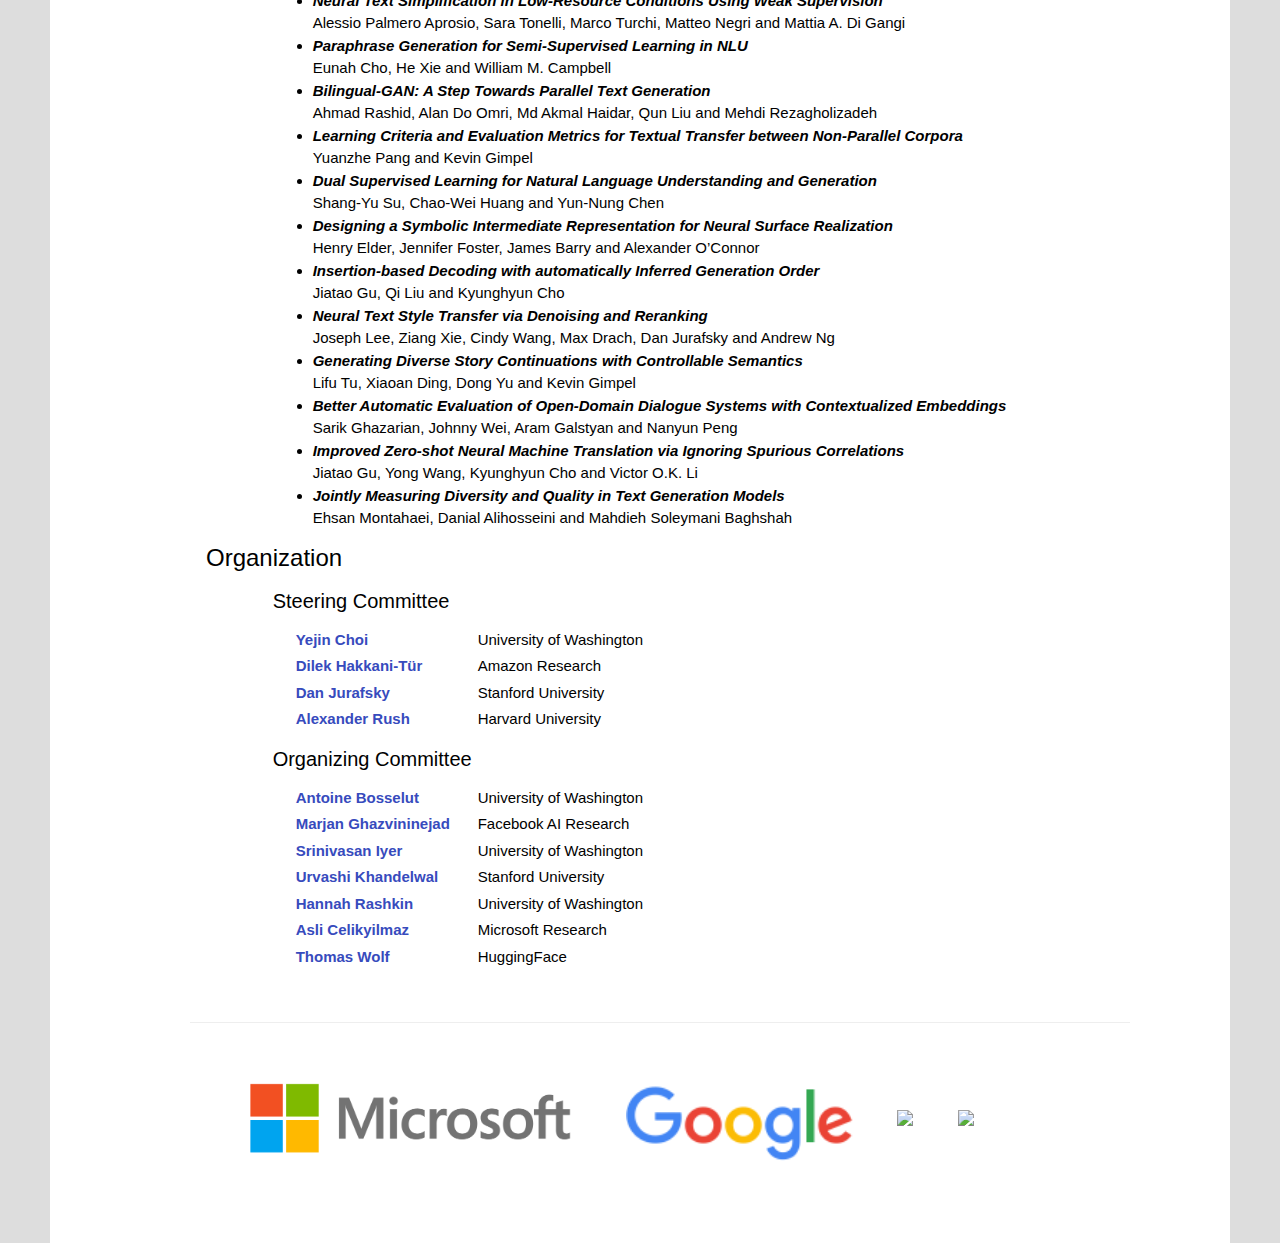
==== commit 5ebeb327: "edited talk titles" ====
--- a/index.html
+++ b/index.html
@@ -30,6 +30,19 @@
   font-style:italic;
   font-weight:bold;
 }
+.bio{
+  font-weight:lighter;
+  font-style:italic;
+  font-size:9pt;
+
+}
+.talktitle{
+  padding-left:10pt;
+  padding-right:10pt;
+  font-style:italic;
+  text-align: left;
+  %padding-top:5pt;
+}
 </style>
 <body>
 
@@ -173,13 +186,13 @@
       <table>
         <tr><td width="100px" style="text-align:right"><u>Thurs June 6</u></td><td style="padding-left:10px"></td></tr>
         <tr><td width="100px" style="text-align:right">9:00-9:05</td><td style="padding-left:10px">Opening Remarks</td></tr>
-        <tr><td style="text-align:right"> 9:05-9:45</td><td style="padding-left:10px">Invited Speaker: <span class="schedulename">Graham Neubig</span></td></tr>
-        <tr><td style="text-align:right"> 9:45-10:25</td><td style="padding-left:10px">Invited Speaker: <span class="schedulename">He He</span></td></tr>
+        <tr><td style="text-align:right"> 9:05-9:45</td><td style="padding-left:10px">Invited Speaker: <span class="schedulename">Graham Neubig</span> -- What can Statistical Machine Translation teach Neural Text Generation about Optimization?</td></tr>
+        <tr><td style="text-align:right"> 9:45-10:25</td><td style="padding-left:10px">Invited Speaker: <span class="schedulename">He He</span> -- Towards Controllable Text Generation</td></tr>
         <tr><td style="text-align:right"> 10:25-10:45</td><td style="padding-left:10px">Coffee Break & Hang Posters</td></tr>
-        <tr><td style="text-align:right"> 10:45-11:25</td><td style="padding-left:10px">Invited Speaker: <span class="schedulename">Tatsunori Hashimoto</span></td></tr>
-        <tr><td style="text-align:right"> 11:25-12:05</td><td style="padding-left:10px">Invited Speaker: <span class="schedulename">Yejin Choi</span></td></tr>
+        <tr><td style="text-align:right"> 10:45-11:25</td><td style="padding-left:10px">Invited Speaker: <span class="schedulename">Tatsunori Hashimoto</span> -- Defining and evaluating diversity in generation</td></tr>
+        <tr><td style="text-align:right"> 11:25-12:05</td><td style="padding-left:10px">Invited Speaker: <span class="schedulename">Yejin Choi</span> -- The Enigma of Neural Text <b><i>De</i></b>generation as the First Defense Against Neural Fake News.</td></tr>
         <tr><td style="text-align:right"> 12:05-13:35</td><td style="padding-left:10px">Lunch</td></tr>
-        <tr><td style="text-align:right"> 13:35-14:15</td><td style="padding-left:10px">Invited Speaker: <span class="schedulename">Alexander Rush</span></td></tr>
+        <tr><td style="text-align:right"> 13:35-14:15</td><td style="padding-left:10px">Invited Speaker: <span class="schedulename">Alexander Rush</span> -- Pretraining Methods for Neural Generation</td></tr>
         <tr><td style="text-align:right"> 14:15-14:25</td><td style="padding-left:10px">Best Paper Presentation: <span class="papertitle">Bilingual-GAN: A Step Towards Parallel Text Generation</span></td></tr>
         <tr><td style="text-align:right"> 14:25-14:35</td><td style="padding-left:10px">Best Paper Presentation: <span class="papertitle">Designing a Symbolic Intermediate Representation for Neural Surface Realization</span> </td></tr>
         <tr><td style="text-align:right"> 14:35-14:45</td><td style="padding-left:10px">Remote Presentation: <span class="papertitle">Jointly Measuring Diversity and Quality in Text Generation Models</span></td></tr>
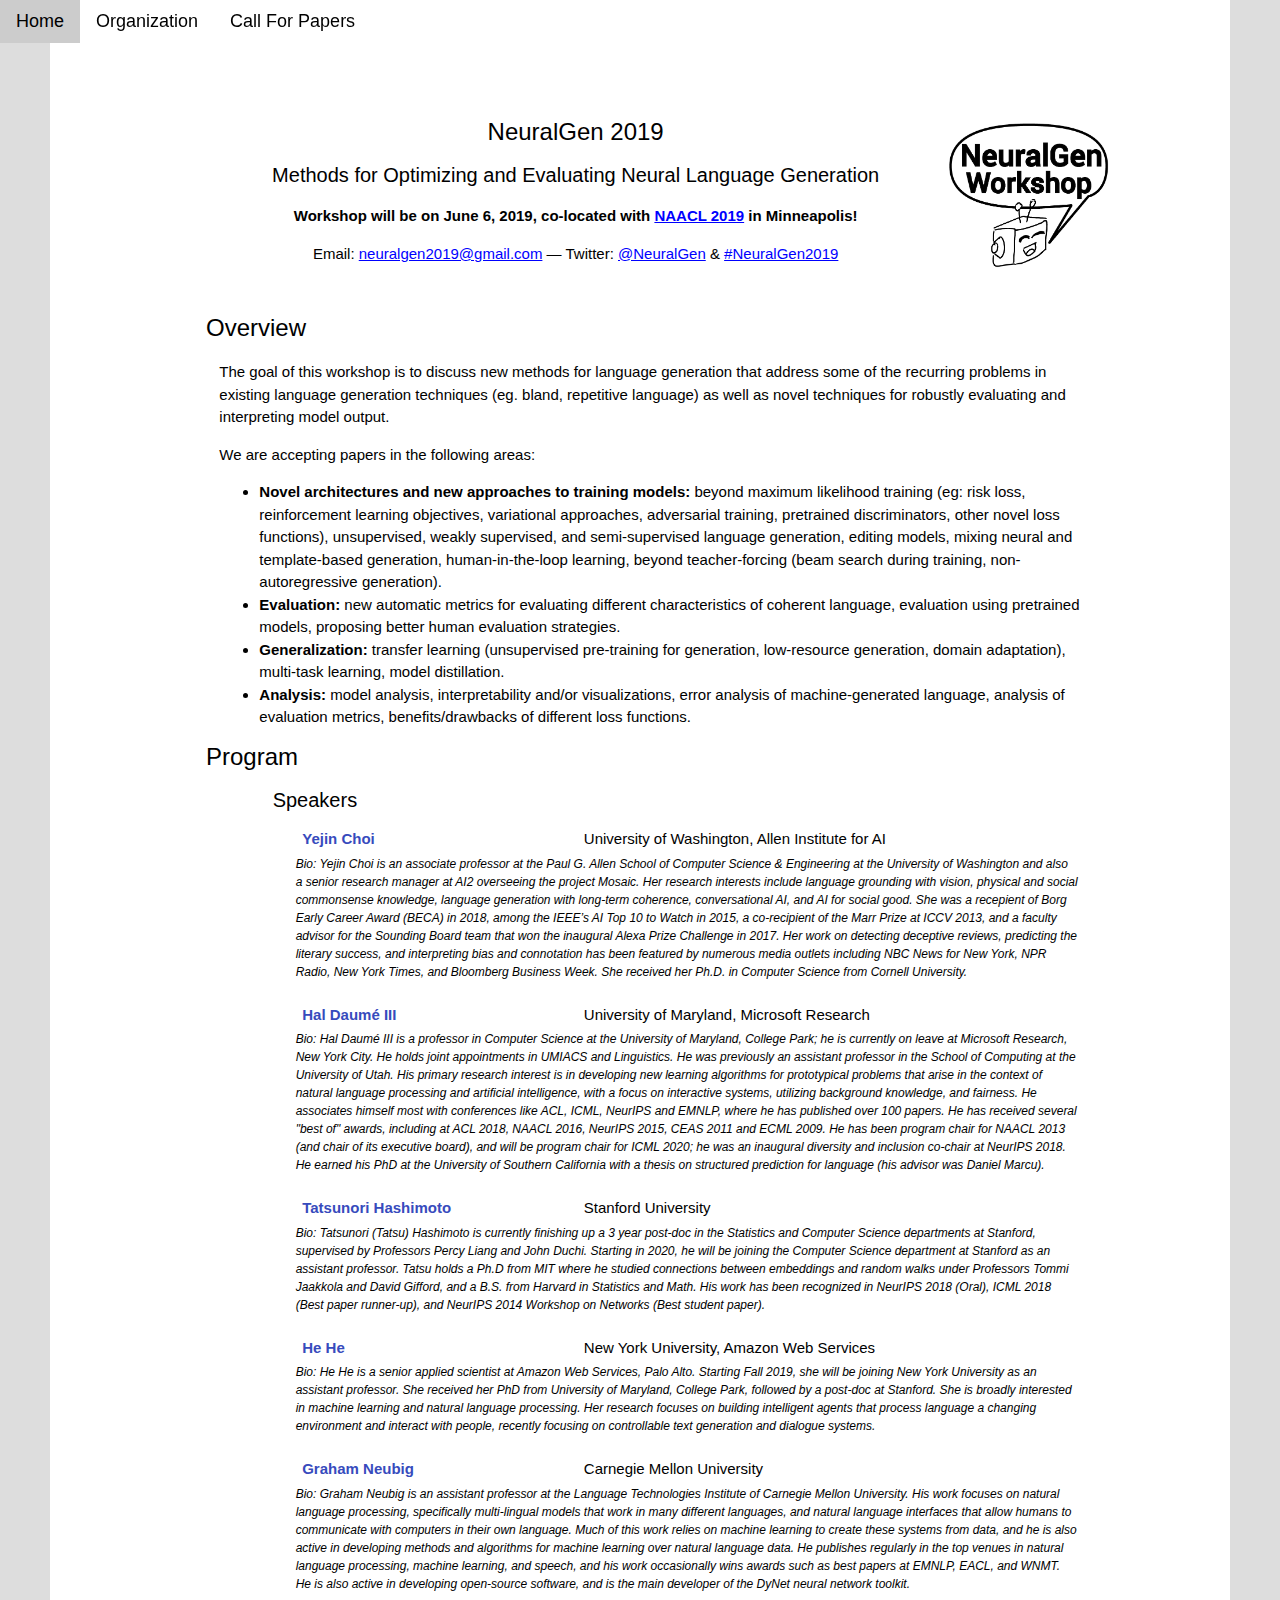
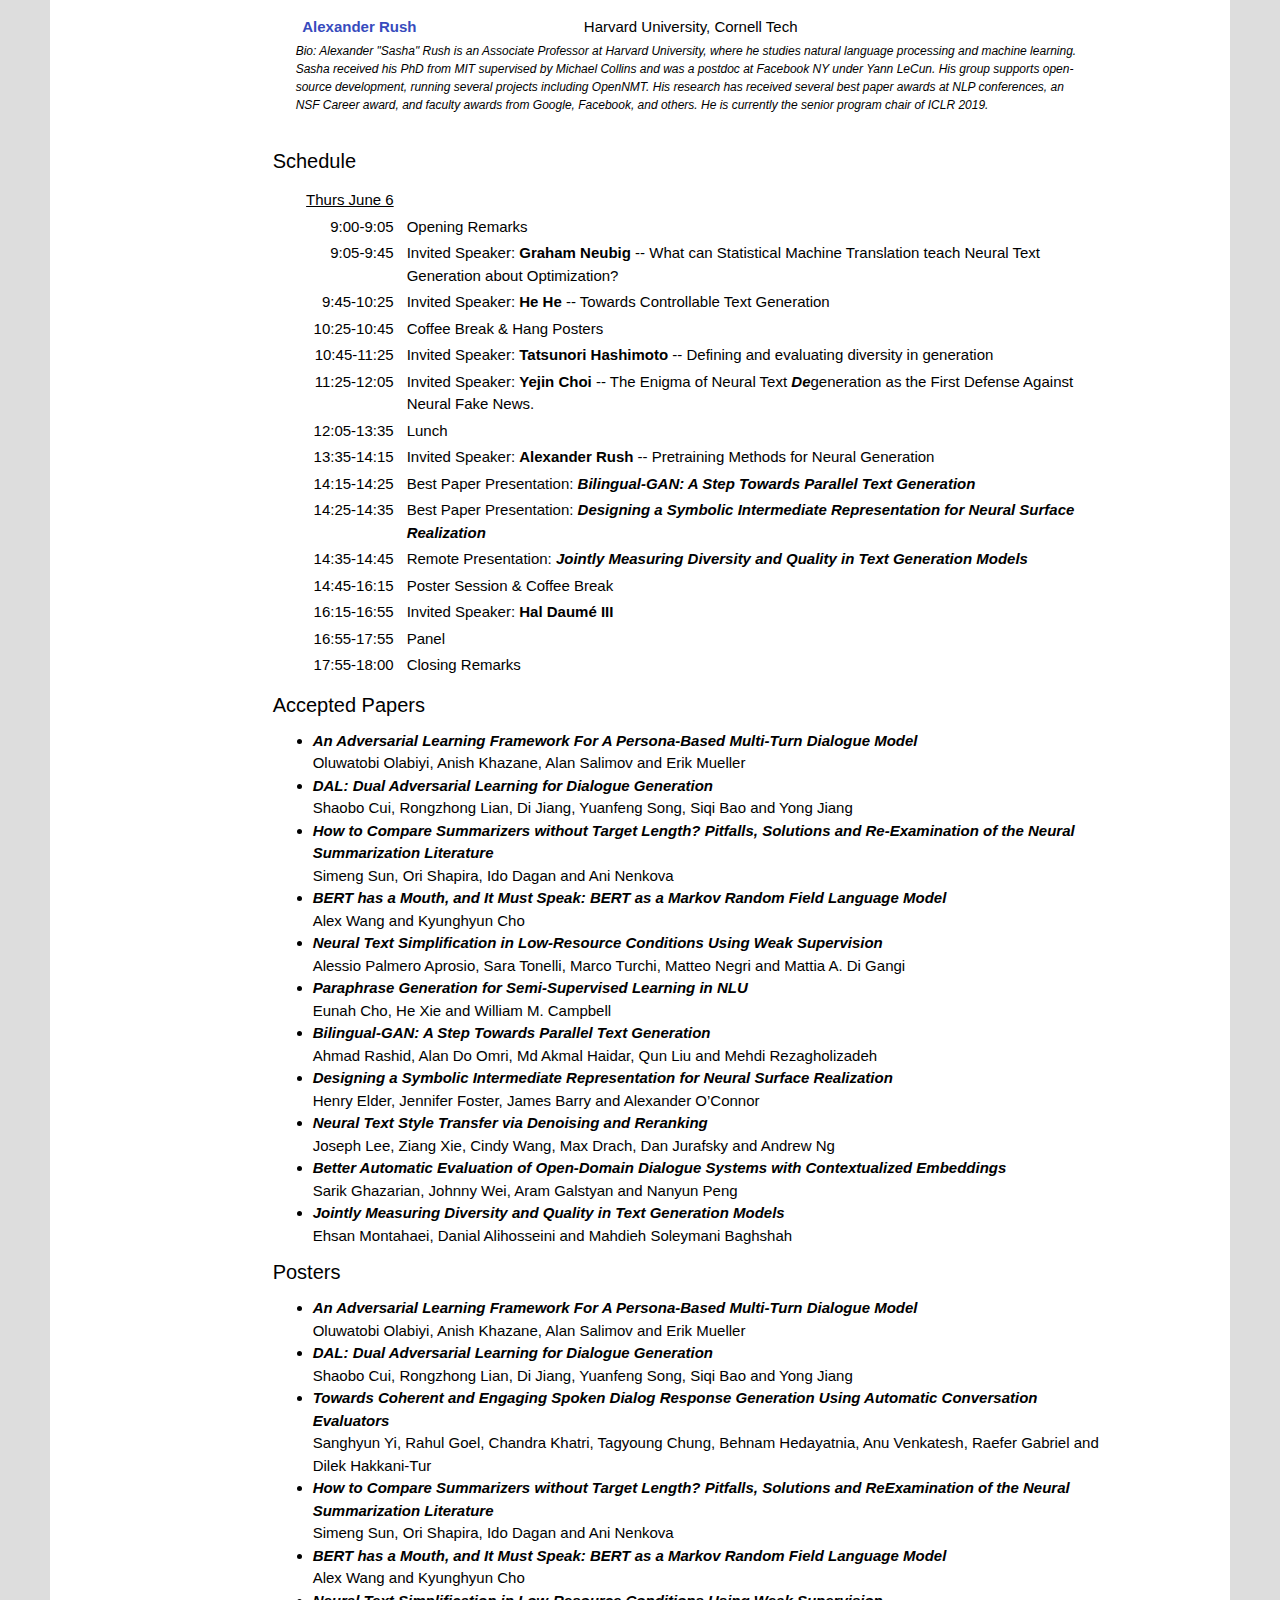
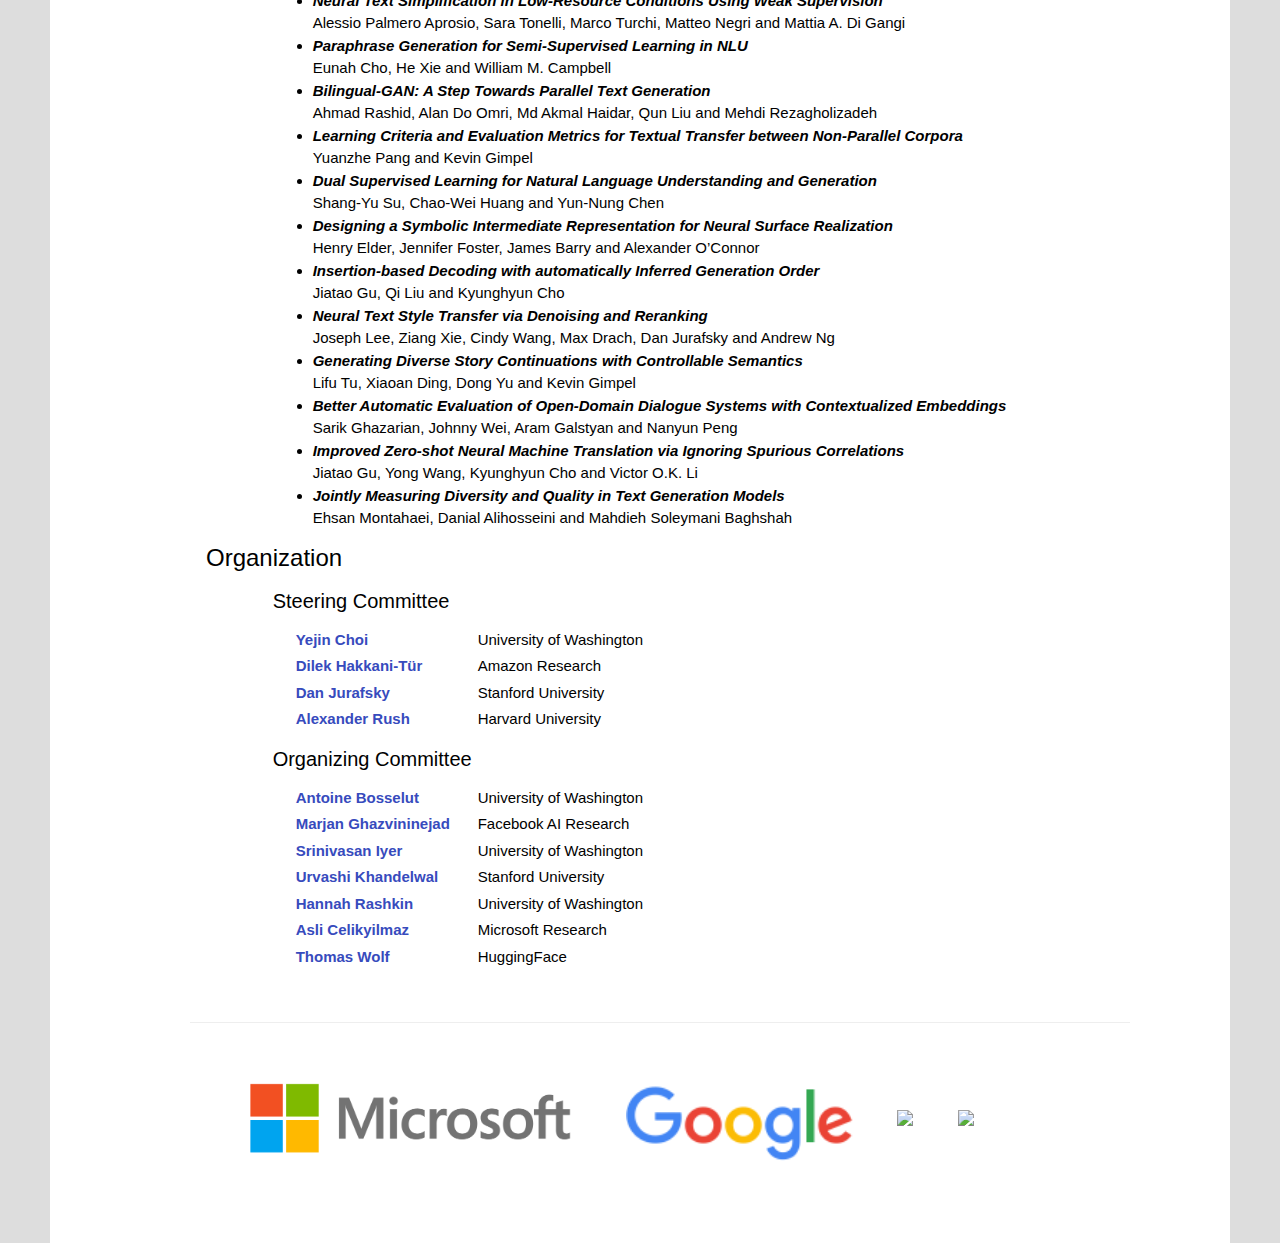
==== commit a70d591d: "fix the vertical alignment" ====
--- a/index.html
+++ b/index.html
@@ -10,6 +10,7 @@
 <!--link rel="stylesheet" href="https://cdnjs.cloudflare.com/ajax/libs/font-awesome/4.7.0/css/font-awesome.min.css"-->
 <style>
 html,body,h3,h3,h3,h4,h5,h6 {font-family:sans-serif;}
+td {vertical-align:top;}
 .w3-sidebar {
   z-index: 3;
   width: 120px;
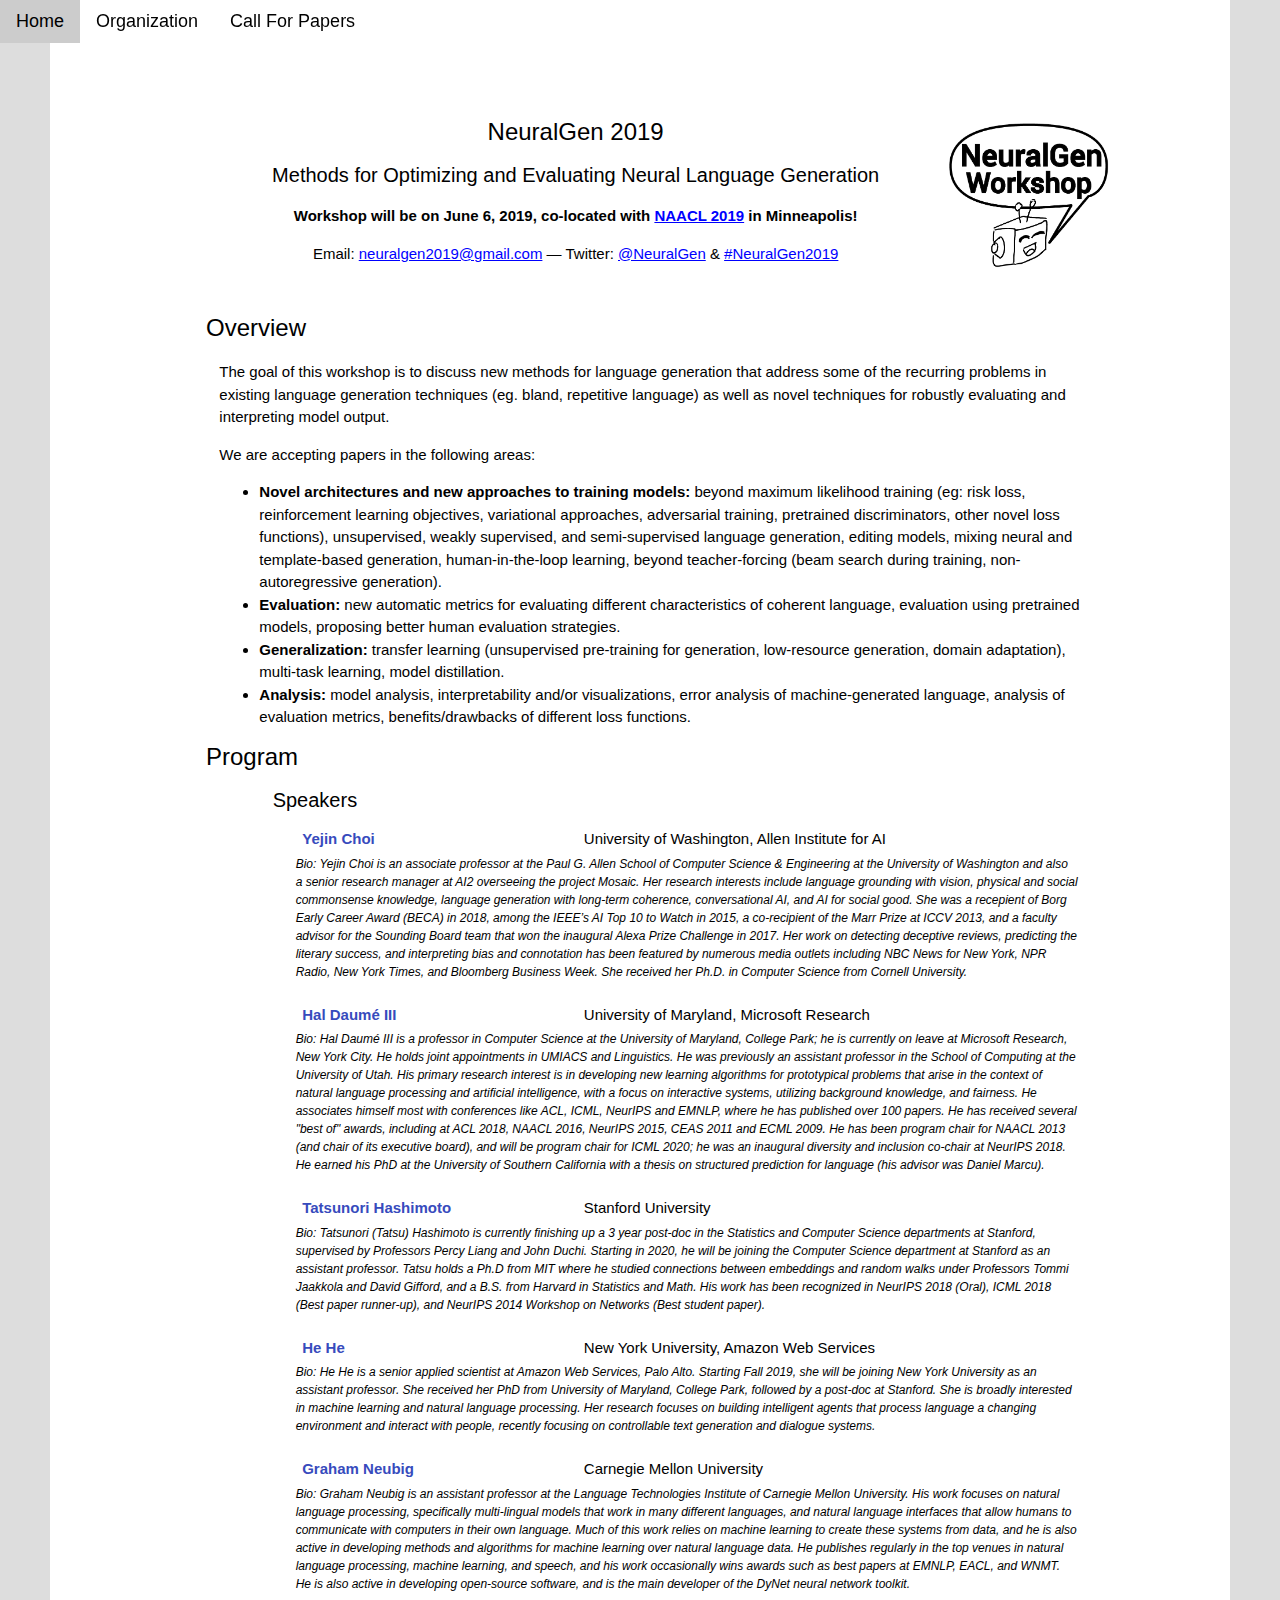
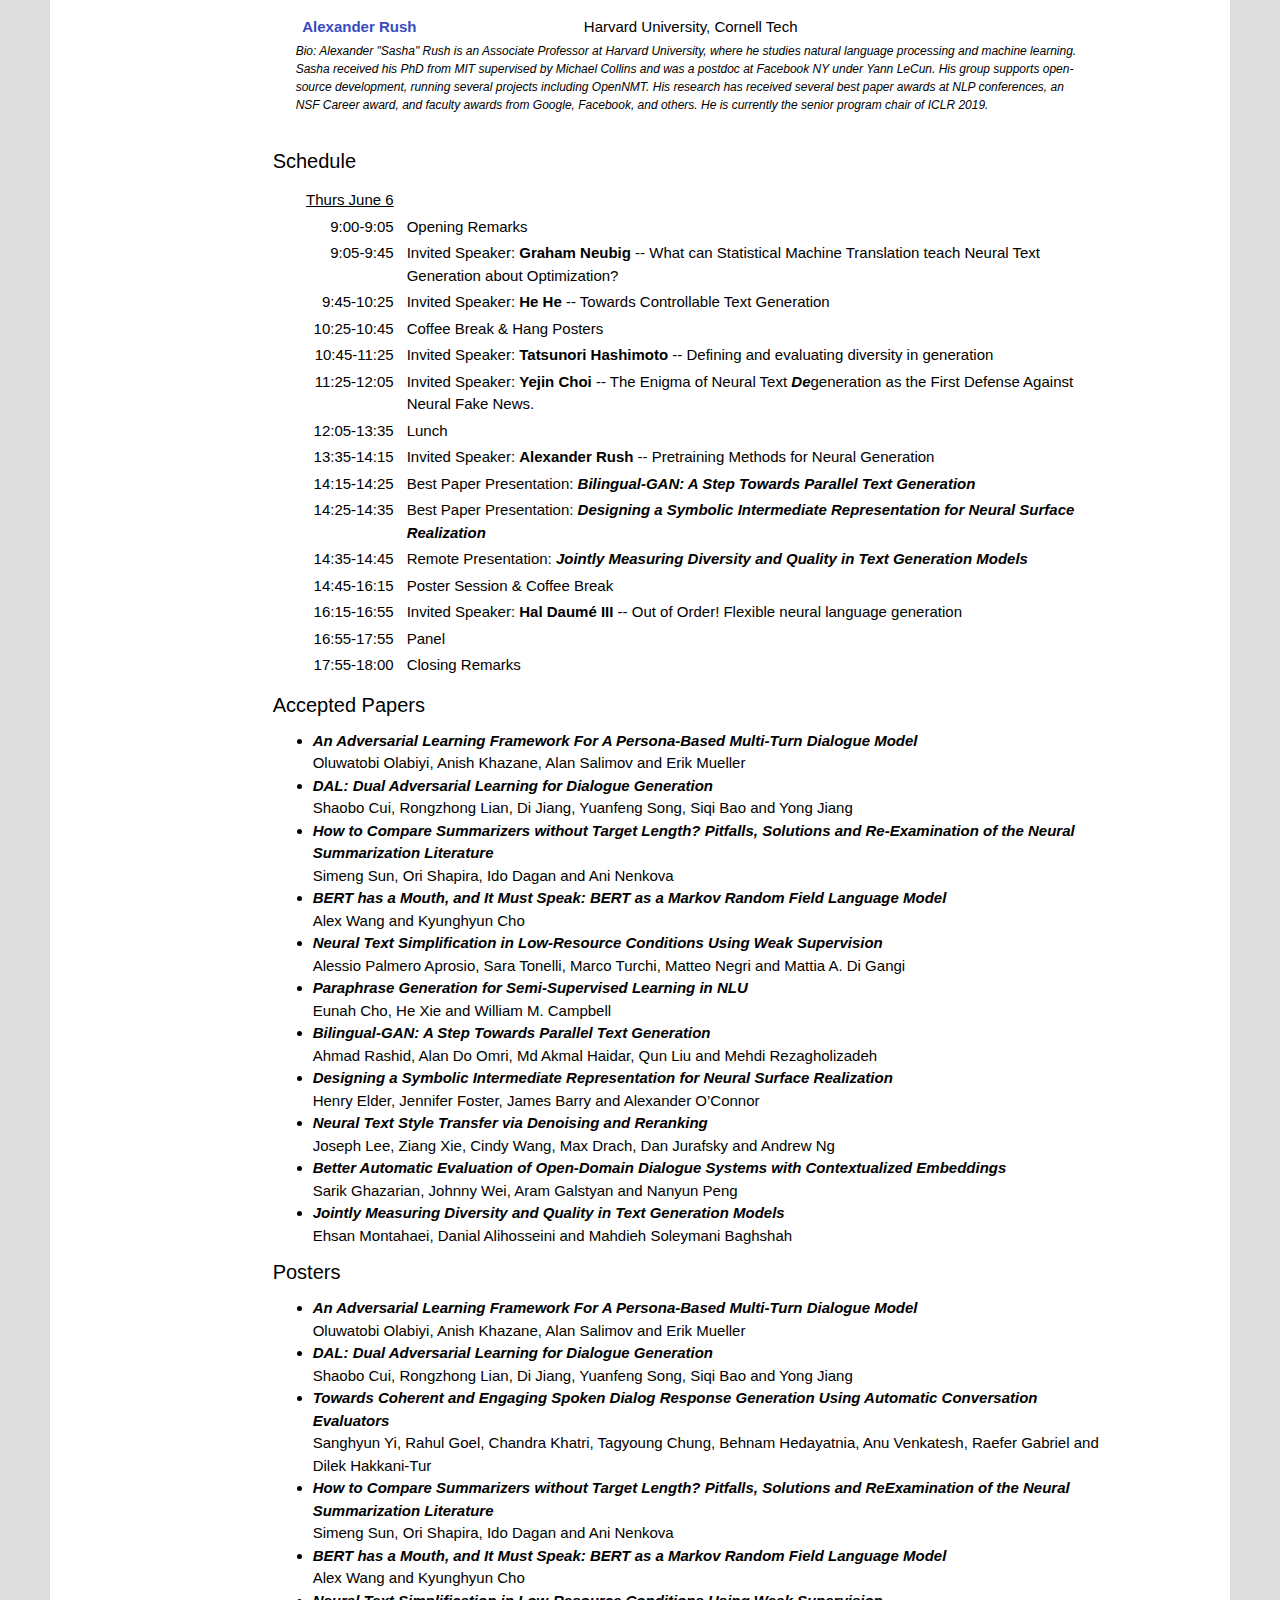
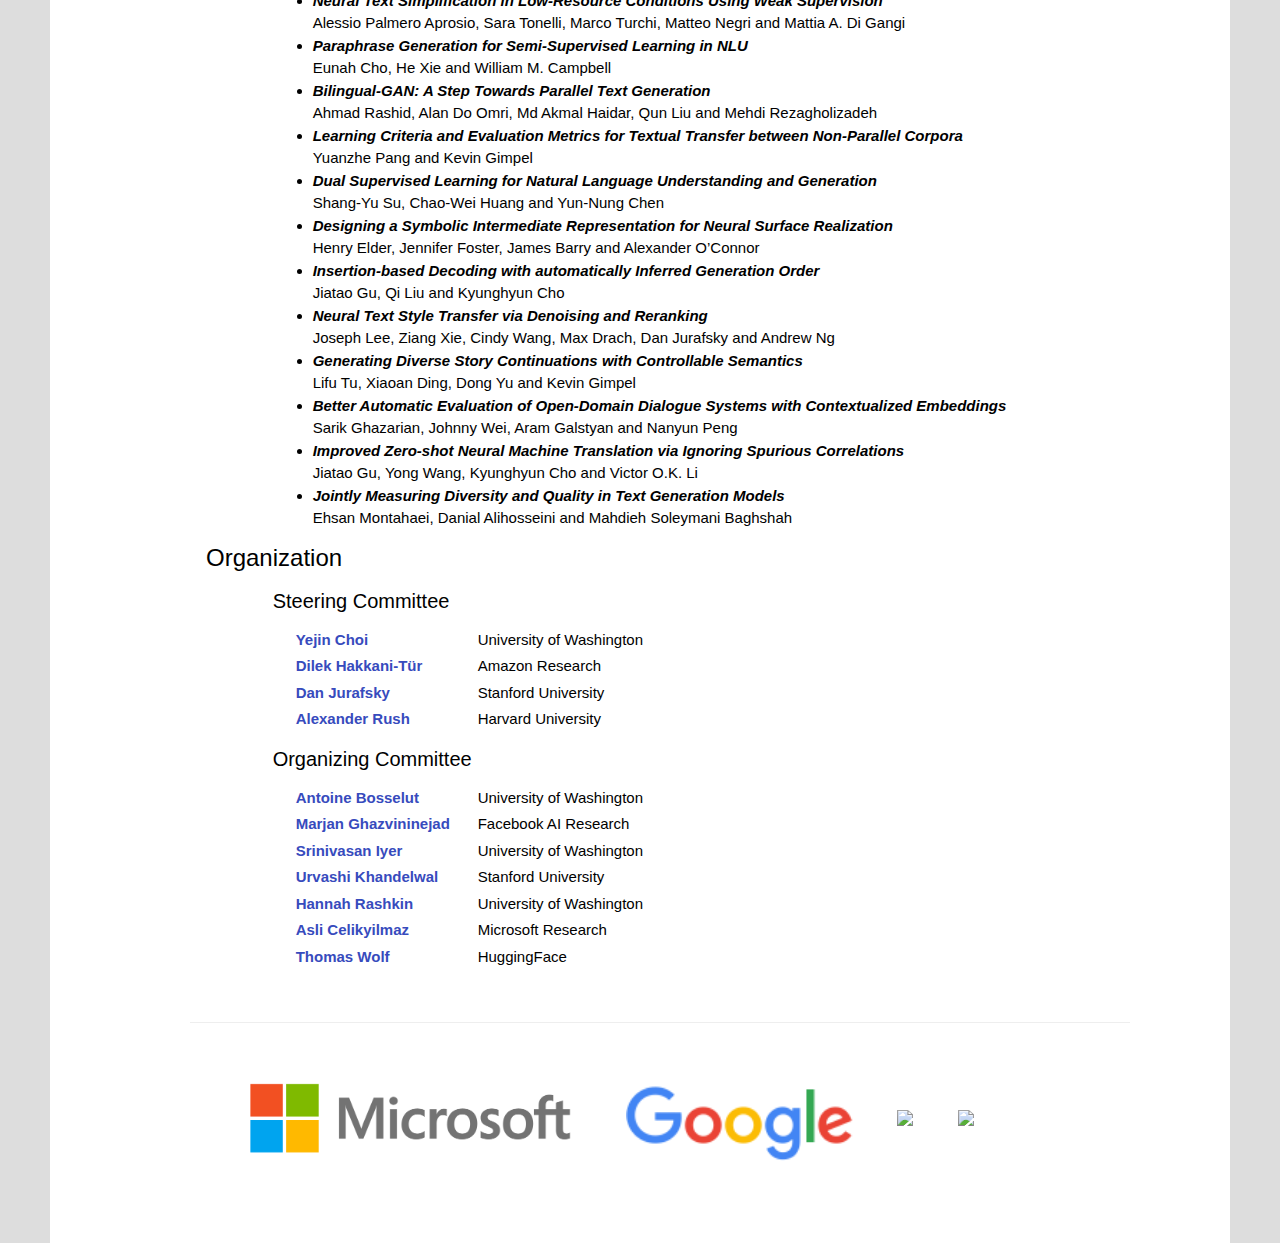
==== commit d59f9542: "add hal talk title" ====
--- a/index.html
+++ b/index.html
@@ -198,7 +198,7 @@
         <tr><td style="text-align:right"> 14:25-14:35</td><td style="padding-left:10px">Best Paper Presentation: <span class="papertitle">Designing a Symbolic Intermediate Representation for Neural Surface Realization</span> </td></tr>
         <tr><td style="text-align:right"> 14:35-14:45</td><td style="padding-left:10px">Remote Presentation: <span class="papertitle">Jointly Measuring Diversity and Quality in Text Generation Models</span></td></tr>
         <tr><td style="text-align:right"> 14:45-16:15</td><td style="padding-left:10px">Poster Session  & Coffee Break</td></tr>
-        <tr><td style="text-align:right"> 16:15-16:55</td><td style="padding-left:10px">Invited Speaker:  <span class="schedulename">Hal Daumé III</span></td></tr>
+        <tr><td style="text-align:right"> 16:15-16:55</td><td style="padding-left:10px">Invited Speaker:  <span class="schedulename">Hal Daumé III</span> -- Out of Order! Flexible neural language generation</td></tr>
         <tr><td style="text-align:right"> 16:55-17:55</td><td style="padding-left:10px">Panel</td></tr>
         <tr><td style="text-align:right"> 17:55-18:00</td><td style="padding-left:10px">Closing Remarks</td></tr>
       </table>
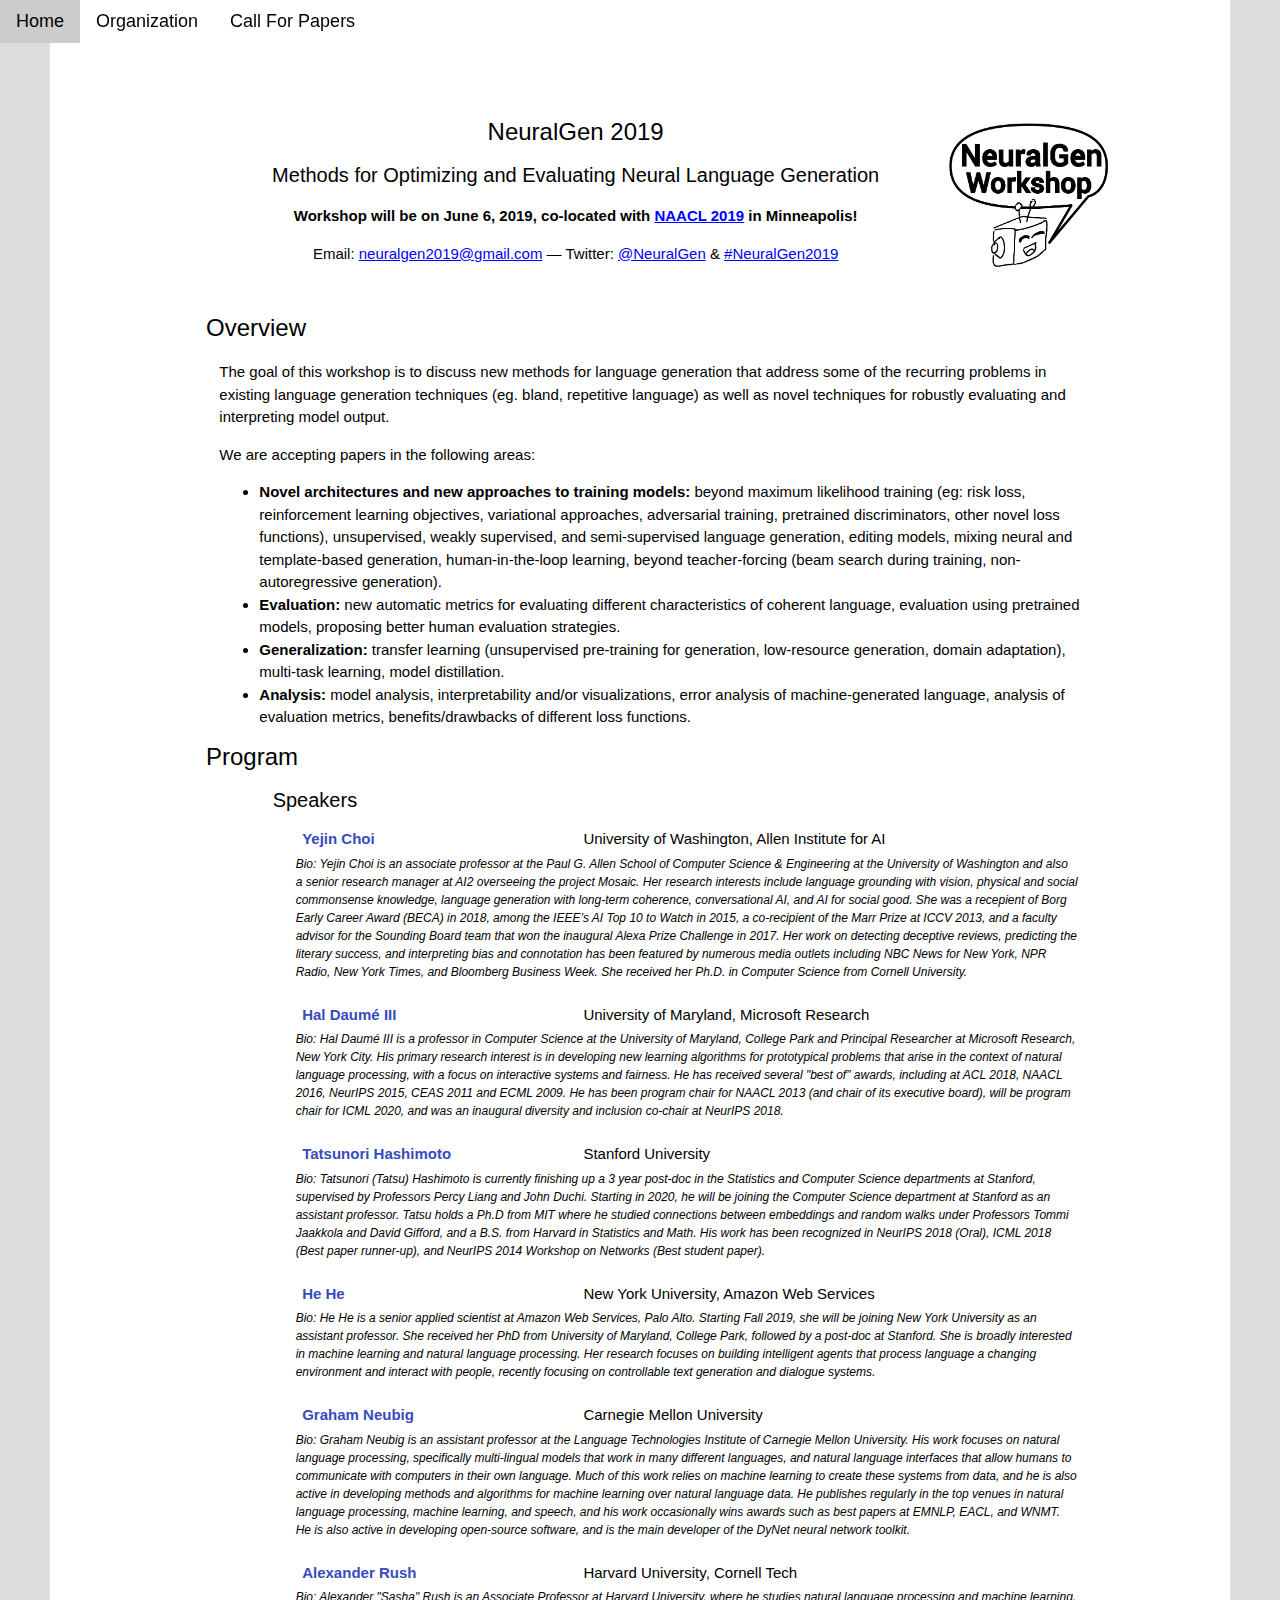
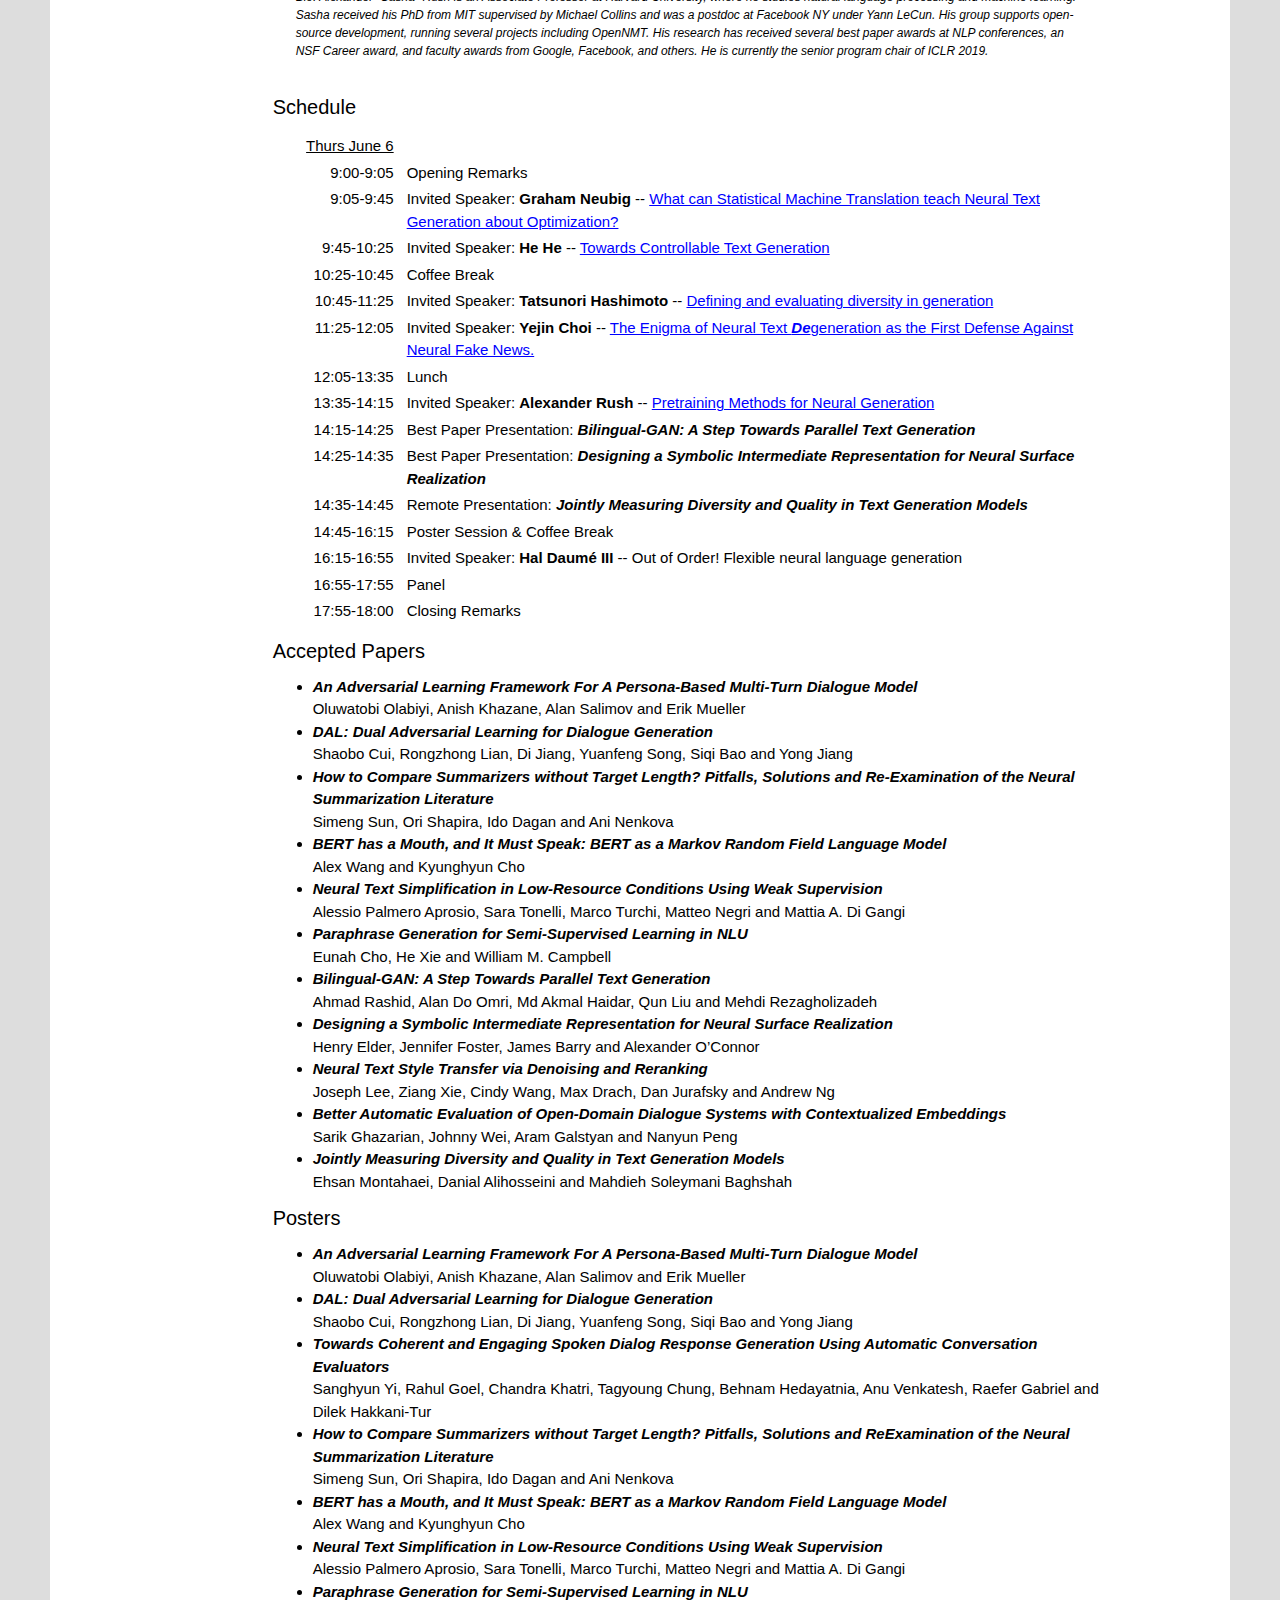
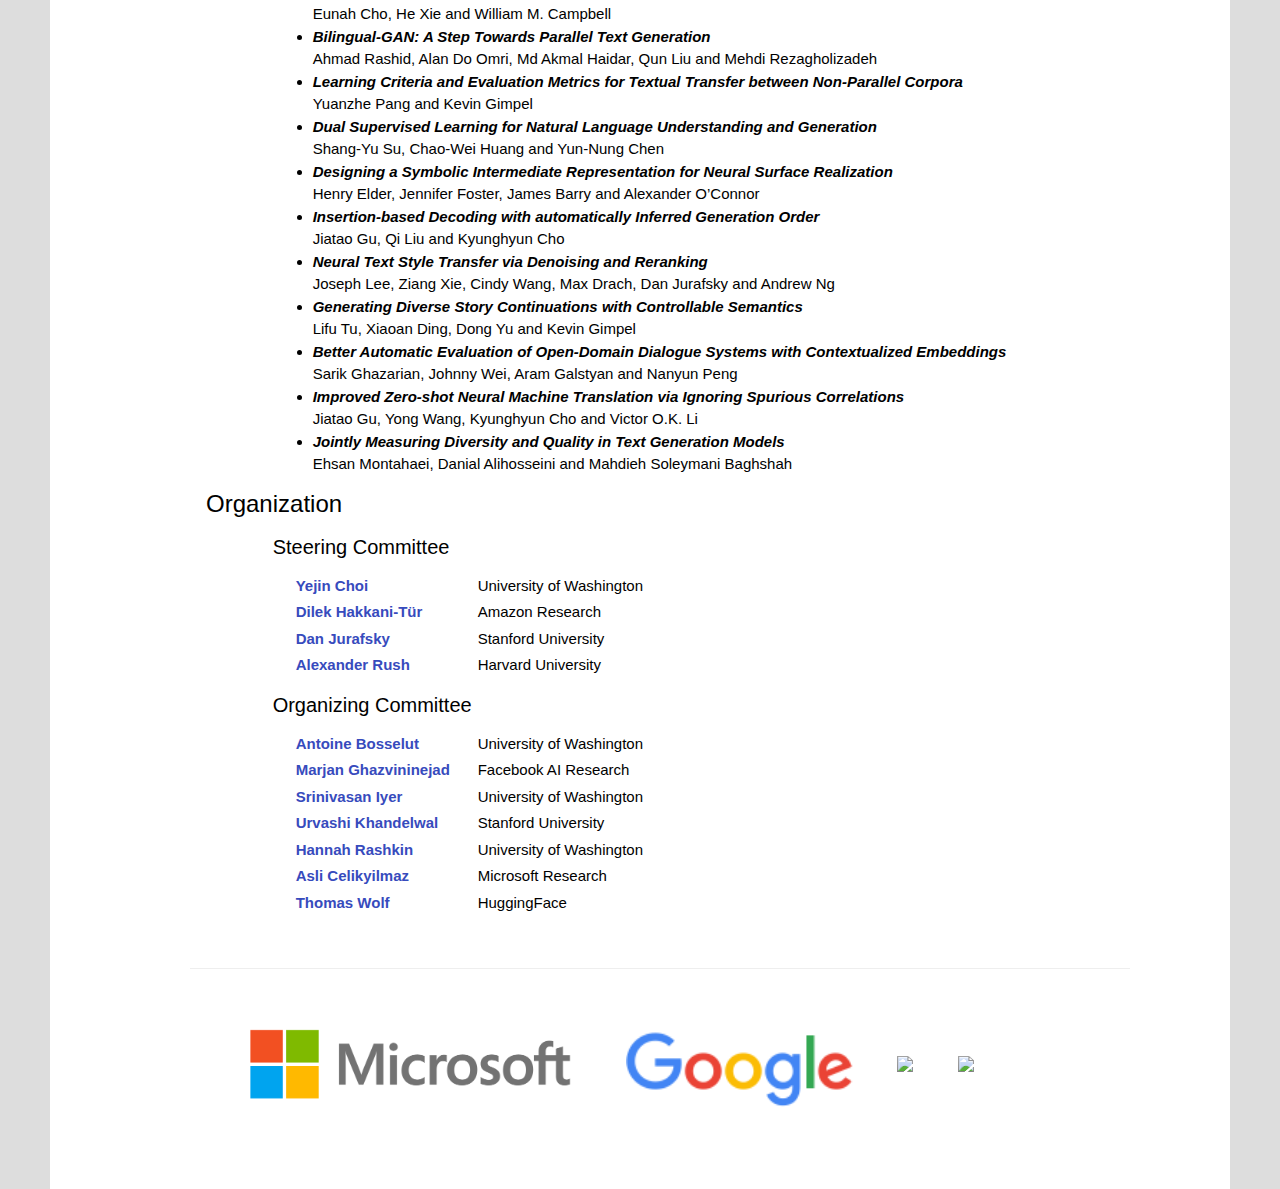
==== commit f4735cec: "slide links" ====
--- a/index.html
+++ b/index.html
@@ -137,8 +137,7 @@
         </tr>
 
         <tr  id="hdaumebio" >
-          <td colspan="4" class="bio" style="padding-bottom:20px">Bio: Hal Daumé III is a professor in Computer Science at the University of Maryland, College Park; he is currently on leave at Microsoft Research, New York City. He holds joint appointments in UMIACS and Linguistics. He was previously an assistant professor in the School of Computing at the University of Utah. His primary research interest is in developing new learning algorithms for prototypical problems that arise in the context of natural language processing and artificial intelligence, with a focus on interactive systems, utilizing background knowledge, and fairness. He associates himself most with conferences like ACL, ICML, NeurIPS and EMNLP, where he has published over 100 papers. He has received several "best of" awards, including at ACL 2018, NAACL 2016, NeurIPS 2015, CEAS 2011 and ECML 2009. He has been program chair for NAACL 2013 (and chair of its executive board), and will be program chair for ICML 2020; he was an inaugural diversity and inclusion co-chair at NeurIPS 2018. He earned his PhD at the University of Southern California with a thesis on structured prediction for language (his advisor was Daniel Marcu).</td>
-        </tr>
+          <td colspan="4" class="bio" style="padding-bottom:20px">Bio: Hal Daumé III is a professor in Computer Science at the University of Maryland, College Park and Principal Researcher at Microsoft Research, New York City. His primary research interest is in developing new learning algorithms for prototypical problems that arise in the context of natural language processing, with a focus on interactive systems and fairness. He has received several "best of" awards, including at ACL 2018, NAACL 2016, NeurIPS 2015, CEAS 2011 and ECML 2009. He has been program chair for NAACL 2013 (and chair of its executive board), will be program chair for ICML 2020, and was an inaugural diversity and inclusion co-chair at NeurIPS 2018.</tr>
 
         <tr >
           <td ></td>
@@ -187,13 +186,13 @@
       <table>
         <tr><td width="100px" style="text-align:right"><u>Thurs June 6</u></td><td style="padding-left:10px"></td></tr>
         <tr><td width="100px" style="text-align:right">9:00-9:05</td><td style="padding-left:10px">Opening Remarks</td></tr>
-        <tr><td style="text-align:right"> 9:05-9:45</td><td style="padding-left:10px">Invited Speaker: <span class="schedulename">Graham Neubig</span> -- What can Statistical Machine Translation teach Neural Text Generation about Optimization?</td></tr>
-        <tr><td style="text-align:right"> 9:45-10:25</td><td style="padding-left:10px">Invited Speaker: <span class="schedulename">He He</span> -- Towards Controllable Text Generation</td></tr>
-        <tr><td style="text-align:right"> 10:25-10:45</td><td style="padding-left:10px">Coffee Break & Hang Posters</td></tr>
-        <tr><td style="text-align:right"> 10:45-11:25</td><td style="padding-left:10px">Invited Speaker: <span class="schedulename">Tatsunori Hashimoto</span> -- Defining and evaluating diversity in generation</td></tr>
-        <tr><td style="text-align:right"> 11:25-12:05</td><td style="padding-left:10px">Invited Speaker: <span class="schedulename">Yejin Choi</span> -- The Enigma of Neural Text <b><i>De</i></b>generation as the First Defense Against Neural Fake News.</td></tr>
+        <tr><td style="text-align:right"> 9:05-9:45</td><td style="padding-left:10px">Invited Speaker: <span class="schedulename">Graham Neubig</span> -- <a href="pdf/gneubig.pdf">What can Statistical Machine Translation teach Neural Text Generation about Optimization?</a></td></tr>
+        <tr><td style="text-align:right"> 9:45-10:25</td><td style="padding-left:10px">Invited Speaker: <span class="schedulename">He He</span> -- <a href="pdf/hhe.pdf">Towards Controllable Text Generation</a></td></tr>
+        <tr><td style="text-align:right"> 10:25-10:45</td><td style="padding-left:10px">Coffee Break</td></tr>
+        <tr><td style="text-align:right"> 10:45-11:25</td><td style="padding-left:10px">Invited Speaker: <span class="schedulename">Tatsunori Hashimoto</span> -- <a href="pdf/thashimoto.pdf">Defining and evaluating diversity in generation</a></td></tr>
+        <tr><td style="text-align:right"> 11:25-12:05</td><td style="padding-left:10px">Invited Speaker: <span class="schedulename">Yejin Choi</span> -- <a href="pdf/ychoi.pdf">The Enigma of Neural Text <b><i>De</i></b>generation as the First Defense Against Neural Fake News.</a></td></tr>
         <tr><td style="text-align:right"> 12:05-13:35</td><td style="padding-left:10px">Lunch</td></tr>
-        <tr><td style="text-align:right"> 13:35-14:15</td><td style="padding-left:10px">Invited Speaker: <span class="schedulename">Alexander Rush</span> -- Pretraining Methods for Neural Generation</td></tr>
+        <tr><td style="text-align:right"> 13:35-14:15</td><td style="padding-left:10px">Invited Speaker: <span class="schedulename">Alexander Rush</span> -- <a href="pdf/arush.pdf">Pretraining Methods for Neural Generation</a></td></tr>
         <tr><td style="text-align:right"> 14:15-14:25</td><td style="padding-left:10px">Best Paper Presentation: <span class="papertitle">Bilingual-GAN: A Step Towards Parallel Text Generation</span></td></tr>
         <tr><td style="text-align:right"> 14:25-14:35</td><td style="padding-left:10px">Best Paper Presentation: <span class="papertitle">Designing a Symbolic Intermediate Representation for Neural Surface Realization</span> </td></tr>
         <tr><td style="text-align:right"> 14:35-14:45</td><td style="padding-left:10px">Remote Presentation: <span class="papertitle">Jointly Measuring Diversity and Quality in Text Generation Models</span></td></tr>
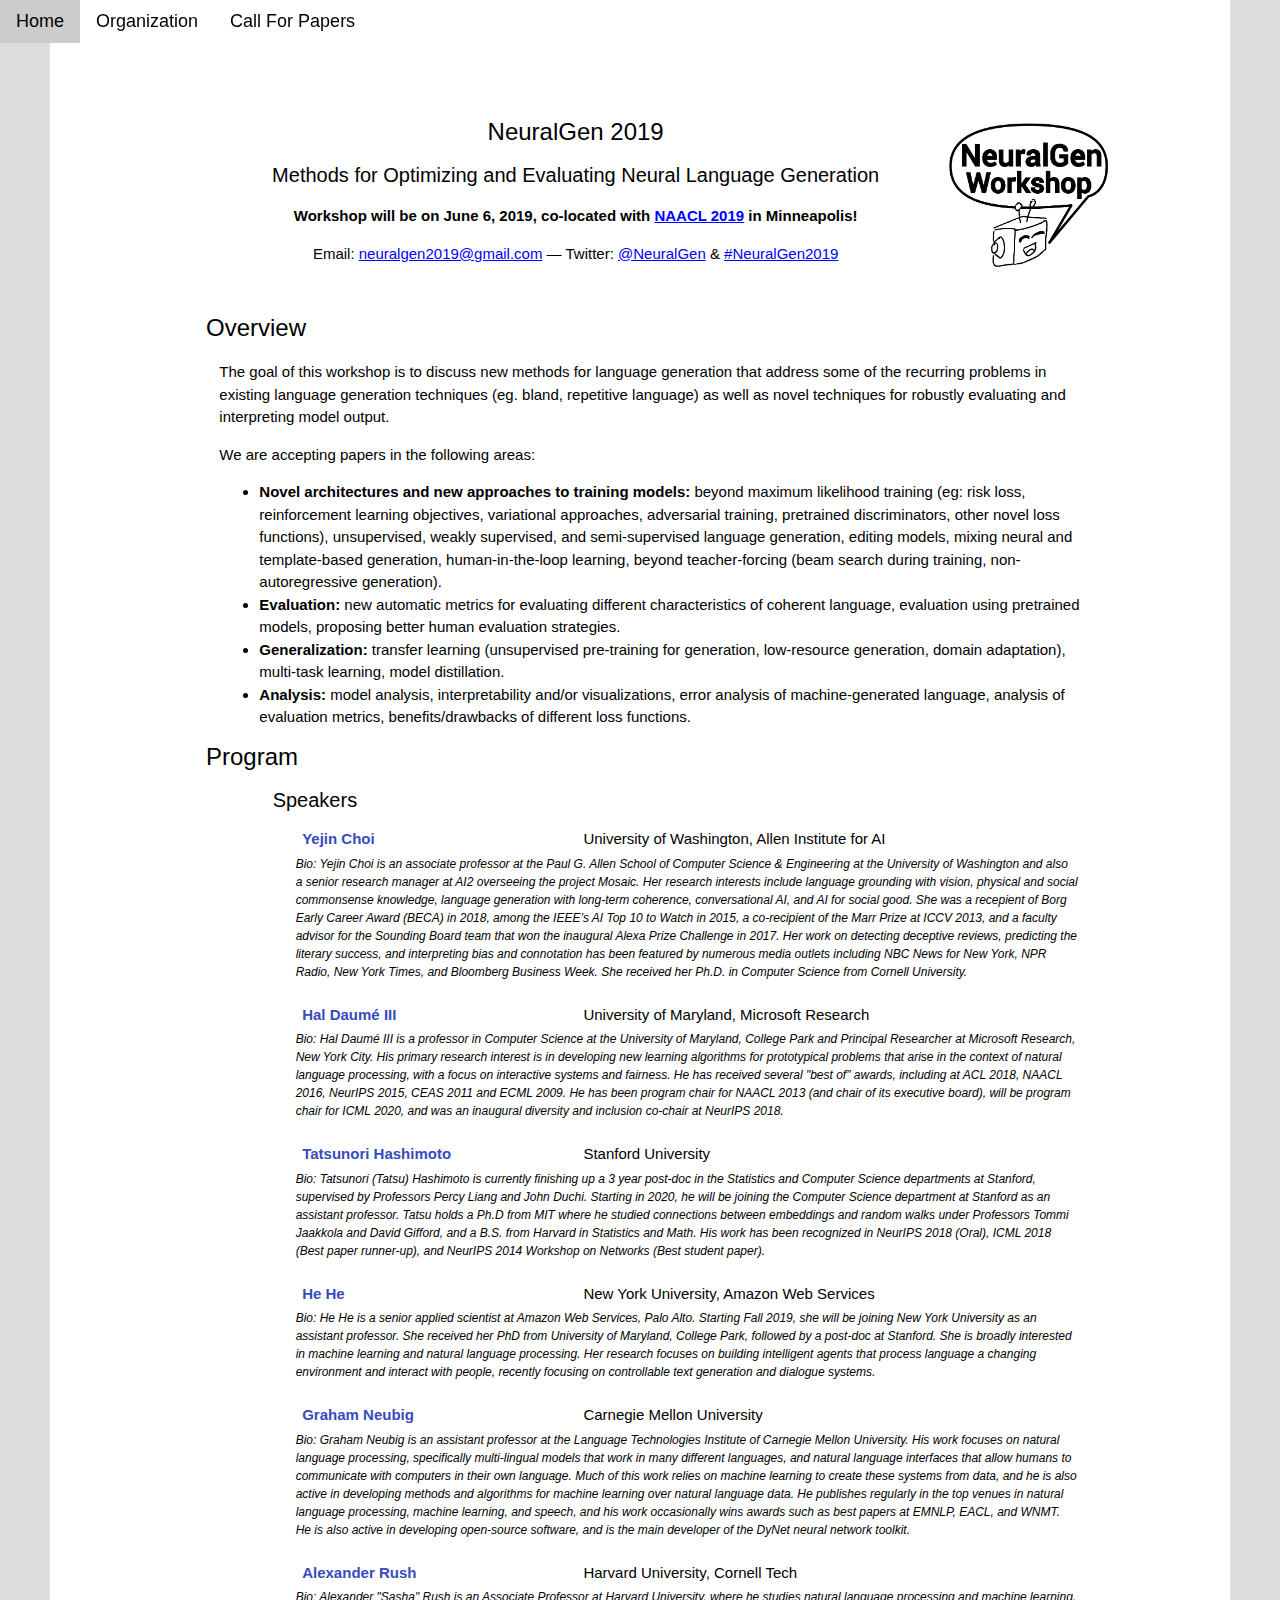
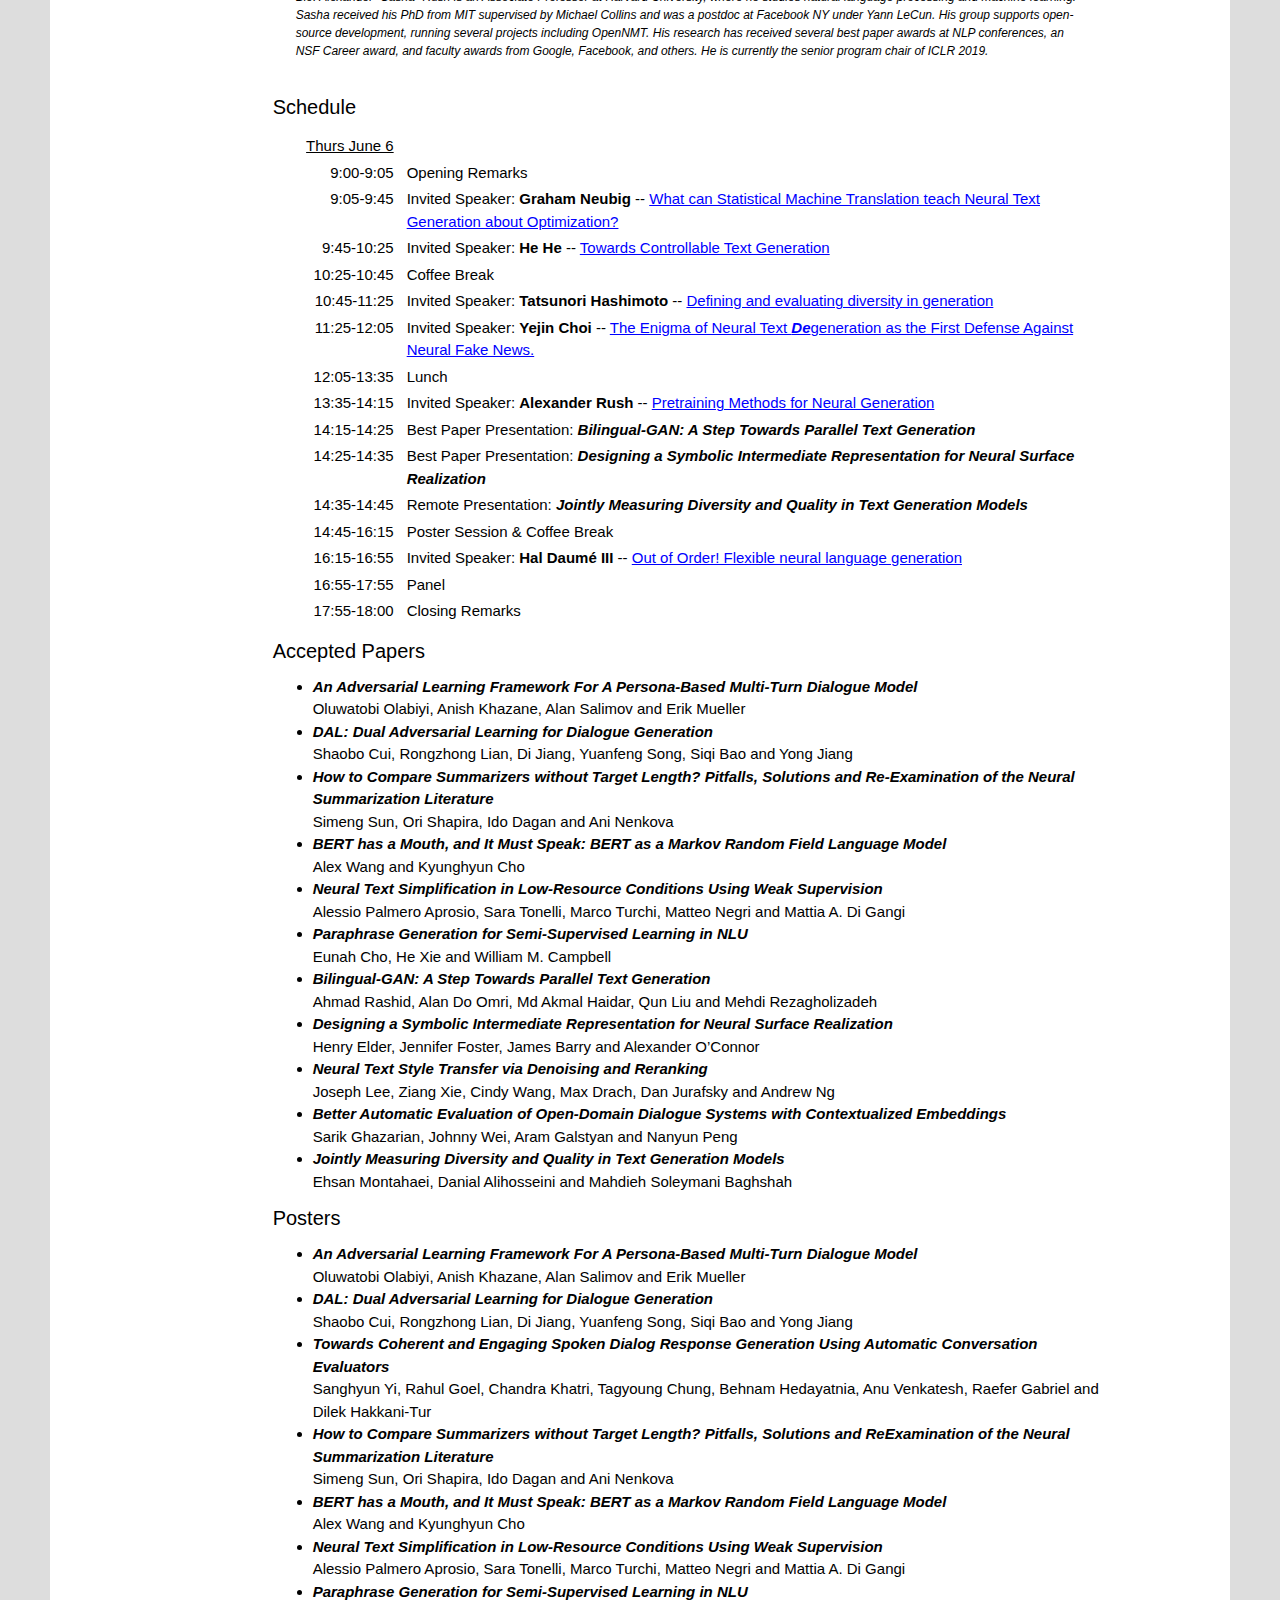
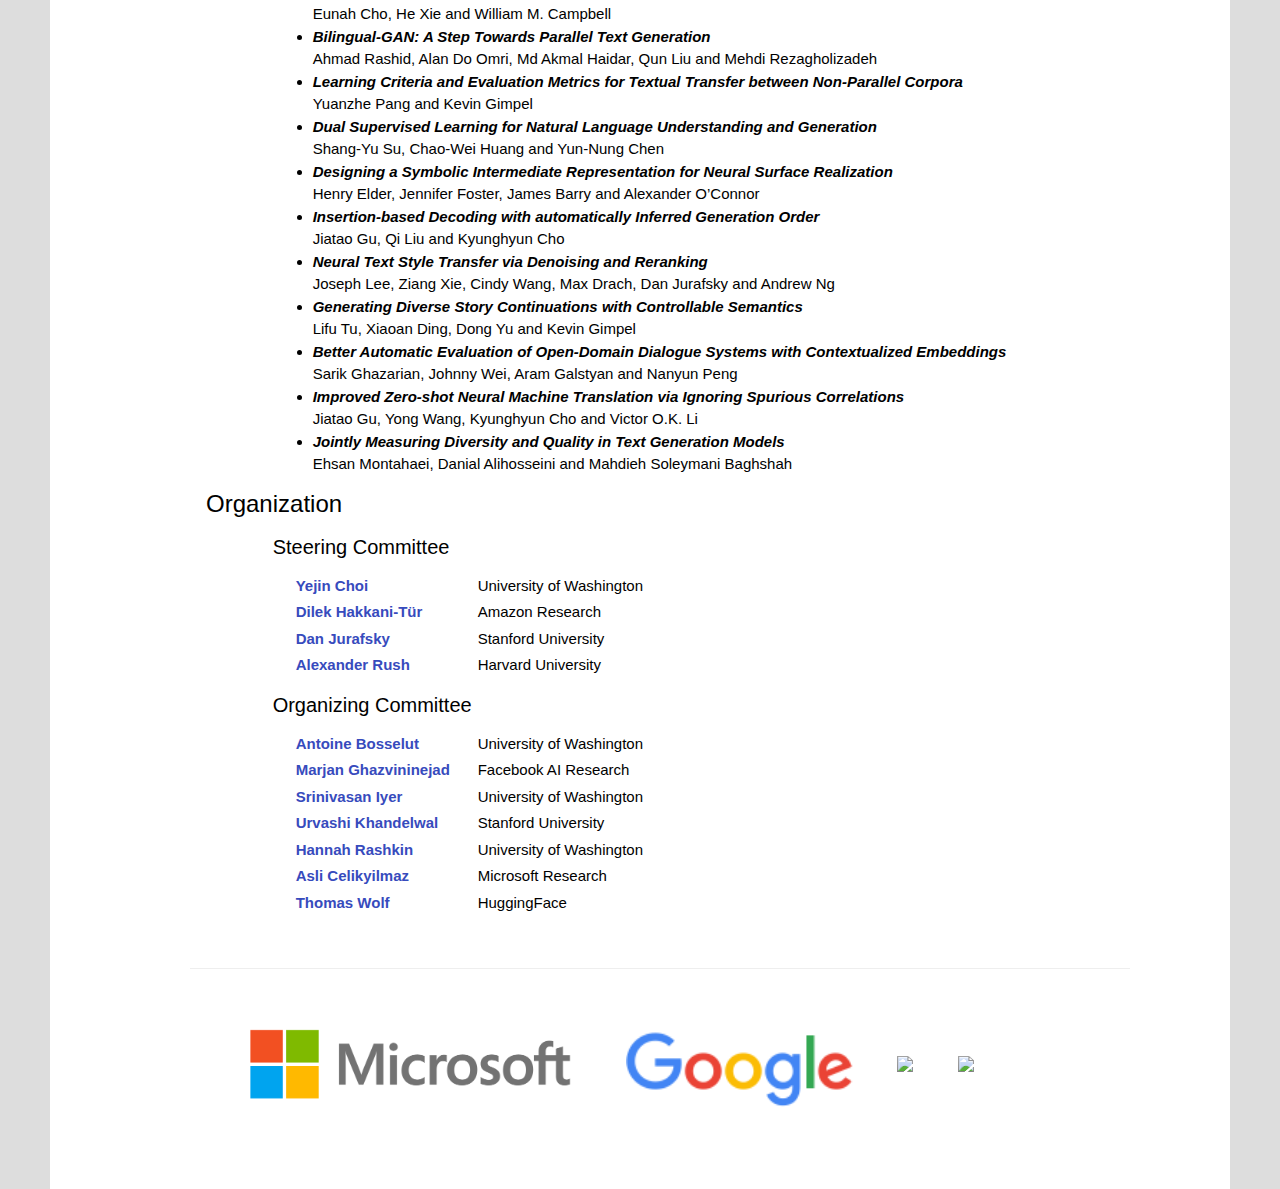
==== commit 4a1eea64: "added more slides" ====
--- a/index.html
+++ b/index.html
@@ -186,18 +186,18 @@
       <table>
         <tr><td width="100px" style="text-align:right"><u>Thurs June 6</u></td><td style="padding-left:10px"></td></tr>
         <tr><td width="100px" style="text-align:right">9:00-9:05</td><td style="padding-left:10px">Opening Remarks</td></tr>
-        <tr><td style="text-align:right"> 9:05-9:45</td><td style="padding-left:10px">Invited Speaker: <span class="schedulename">Graham Neubig</span> -- <a href="pdf/gneubig.pdf">What can Statistical Machine Translation teach Neural Text Generation about Optimization?</a></td></tr>
+        <tr><td style="text-align:right"> 9:05-9:45</td><td style="padding-left:10px">Invited Speaker: <span class="schedulename">Graham Neubig</span> -- <a href="http://www.phontron.com/slides/neubig19neuralgen.pdf">What can Statistical Machine Translation teach Neural Text Generation about Optimization?</a></td></tr>
         <tr><td style="text-align:right"> 9:45-10:25</td><td style="padding-left:10px">Invited Speaker: <span class="schedulename">He He</span> -- <a href="pdf/hhe.pdf">Towards Controllable Text Generation</a></td></tr>
         <tr><td style="text-align:right"> 10:25-10:45</td><td style="padding-left:10px">Coffee Break</td></tr>
-        <tr><td style="text-align:right"> 10:45-11:25</td><td style="padding-left:10px">Invited Speaker: <span class="schedulename">Tatsunori Hashimoto</span> -- <a href="pdf/thashimoto.pdf">Defining and evaluating diversity in generation</a></td></tr>
-        <tr><td style="text-align:right"> 11:25-12:05</td><td style="padding-left:10px">Invited Speaker: <span class="schedulename">Yejin Choi</span> -- <a href="pdf/ychoi.pdf">The Enigma of Neural Text <b><i>De</i></b>generation as the First Defense Against Neural Fake News.</a></td></tr>
+        <tr><td style="text-align:right"> 10:45-11:25</td><td style="padding-left:10px">Invited Speaker: <span class="schedulename">Tatsunori Hashimoto</span> -- <a href="https://drive.google.com/file/d/1P--z-jGWMtrSHdjB64X4BEwuIedzkO6N/view?usp=drive_web">Defining and evaluating diversity in generation</a></td></tr>
+        <tr><td style="text-align:right"> 11:25-12:05</td><td style="padding-left:10px">Invited Speaker: <span class="schedulename">Yejin Choi</span> -- <a href="https://www.dropbox.com/s/bnz1f9vwxs0u2n0/neuraldegen.pdf?dl=0">The Enigma of Neural Text <b><i>De</i></b>generation as the First Defense Against Neural Fake News.</a></td></tr>
         <tr><td style="text-align:right"> 12:05-13:35</td><td style="padding-left:10px">Lunch</td></tr>
-        <tr><td style="text-align:right"> 13:35-14:15</td><td style="padding-left:10px">Invited Speaker: <span class="schedulename">Alexander Rush</span> -- <a href="pdf/arush.pdf">Pretraining Methods for Neural Generation</a></td></tr>
+        <tr><td style="text-align:right"> 13:35-14:15</td><td style="padding-left:10px">Invited Speaker: <span class="schedulename">Alexander Rush</span> -- <a href="http://nlp.seas.harvard.edu/slides/Pre-training%20for%20Generation.pdf">Pretraining Methods for Neural Generation</a></td></tr>
         <tr><td style="text-align:right"> 14:15-14:25</td><td style="padding-left:10px">Best Paper Presentation: <span class="papertitle">Bilingual-GAN: A Step Towards Parallel Text Generation</span></td></tr>
         <tr><td style="text-align:right"> 14:25-14:35</td><td style="padding-left:10px">Best Paper Presentation: <span class="papertitle">Designing a Symbolic Intermediate Representation for Neural Surface Realization</span> </td></tr>
         <tr><td style="text-align:right"> 14:35-14:45</td><td style="padding-left:10px">Remote Presentation: <span class="papertitle">Jointly Measuring Diversity and Quality in Text Generation Models</span></td></tr>
         <tr><td style="text-align:right"> 14:45-16:15</td><td style="padding-left:10px">Poster Session  & Coffee Break</td></tr>
-        <tr><td style="text-align:right"> 16:15-16:55</td><td style="padding-left:10px">Invited Speaker:  <span class="schedulename">Hal Daumé III</span> -- Out of Order! Flexible neural language generation</td></tr>
+        <tr><td style="text-align:right"> 16:15-16:55</td><td style="padding-left:10px">Invited Speaker:  <span class="schedulename">Hal Daumé III</span> -- <a href="pdf/out_of_order.pptx"> Out of Order! Flexible neural language generation</a></td></tr>
         <tr><td style="text-align:right"> 16:55-17:55</td><td style="padding-left:10px">Panel</td></tr>
         <tr><td style="text-align:right"> 17:55-18:00</td><td style="padding-left:10px">Closing Remarks</td></tr>
       </table>
